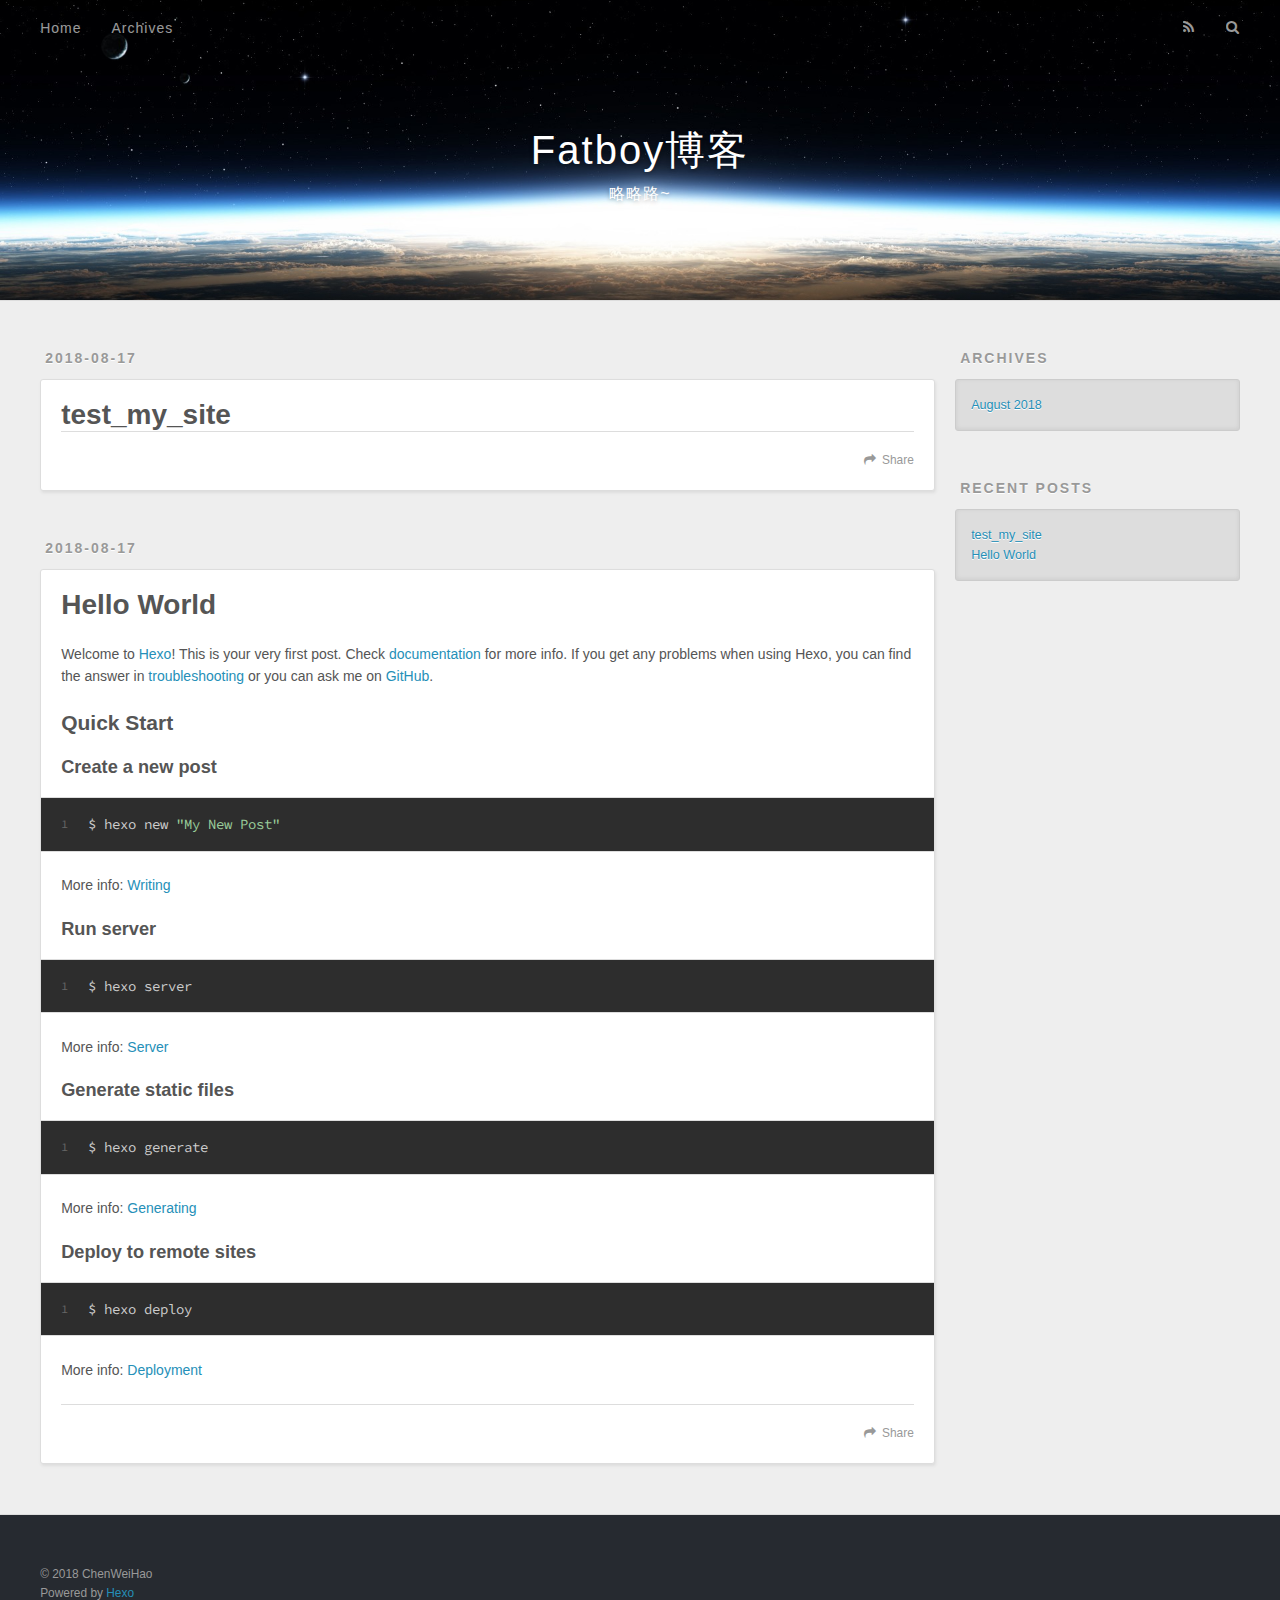
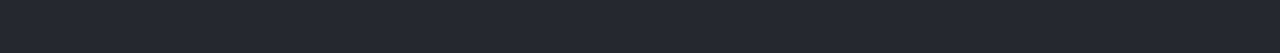
==== index.html @ 4f851509 "Site updated: 2018-08-17 15:43:02" ====
<!DOCTYPE html>
<html>
<head>
  <meta charset="utf-8">
  

  
  <title>Fatboy博客</title>
  <meta name="viewport" content="width=device-width, initial-scale=1, maximum-scale=1">
  <meta name="description" content="各种知识技术类记录与分享~">
<meta property="og:type" content="website">
<meta property="og:title" content="Fatboy博客">
<meta property="og:url" content="http://yoursite.com/index.html">
<meta property="og:site_name" content="Fatboy博客">
<meta property="og:description" content="各种知识技术类记录与分享~">
<meta property="og:locale" content="default">
<meta name="twitter:card" content="summary">
<meta name="twitter:title" content="Fatboy博客">
<meta name="twitter:description" content="各种知识技术类记录与分享~">
  
    <link rel="alternate" href="/atom.xml" title="Fatboy博客" type="application/atom+xml">
  
  
    <link rel="icon" href="/favicon.png">
  
  
    <link href="//fonts.googleapis.com/css?family=Source+Code+Pro" rel="stylesheet" type="text/css">
  
  <link rel="stylesheet" href="/css/style.css">
</head>

<body>
  <div id="container">
    <div id="wrap">
      <header id="header">
  <div id="banner"></div>
  <div id="header-outer" class="outer">
    <div id="header-title" class="inner">
      <h1 id="logo-wrap">
        <a href="/" id="logo">Fatboy博客</a>
      </h1>
      
        <h2 id="subtitle-wrap">
          <a href="/" id="subtitle">略略路~</a>
        </h2>
      
    </div>
    <div id="header-inner" class="inner">
      <nav id="main-nav">
        <a id="main-nav-toggle" class="nav-icon"></a>
        
          <a class="main-nav-link" href="/">Home</a>
        
          <a class="main-nav-link" href="/archives">Archives</a>
        
      </nav>
      <nav id="sub-nav">
        
          <a id="nav-rss-link" class="nav-icon" href="/atom.xml" title="RSS Feed"></a>
        
        <a id="nav-search-btn" class="nav-icon" title="Search"></a>
      </nav>
      <div id="search-form-wrap">
        <form action="//google.com/search" method="get" accept-charset="UTF-8" class="search-form"><input type="search" name="q" class="search-form-input" placeholder="Search"><button type="submit" class="search-form-submit">&#xF002;</button><input type="hidden" name="sitesearch" value="http://yoursite.com"></form>
      </div>
    </div>
  </div>
</header>
      <div class="outer">
        <section id="main">
  
    <article id="post-test-my-site" class="article article-type-post" itemscope itemprop="blogPost">
  <div class="article-meta">
    <a href="/2018/08/17/test-my-site/" class="article-date">
  <time datetime="2018-08-17T07:11:47.000Z" itemprop="datePublished">2018-08-17</time>
</a>
    
  </div>
  <div class="article-inner">
    
    
      <header class="article-header">
        
  
    <h1 itemprop="name">
      <a class="article-title" href="/2018/08/17/test-my-site/">test_my_site</a>
    </h1>
  

      </header>
    
    <div class="article-entry" itemprop="articleBody">
      
        
      
    </div>
    <footer class="article-footer">
      <a data-url="http://yoursite.com/2018/08/17/test-my-site/" data-id="cjkxoe6k4000128q1u40zt4ia" class="article-share-link">Share</a>
      
      
    </footer>
  </div>
  
</article>


  
    <article id="post-hello-world" class="article article-type-post" itemscope itemprop="blogPost">
  <div class="article-meta">
    <a href="/2018/08/17/hello-world/" class="article-date">
  <time datetime="2018-08-17T07:07:52.348Z" itemprop="datePublished">2018-08-17</time>
</a>
    
  </div>
  <div class="article-inner">
    
    
      <header class="article-header">
        
  
    <h1 itemprop="name">
      <a class="article-title" href="/2018/08/17/hello-world/">Hello World</a>
    </h1>
  

      </header>
    
    <div class="article-entry" itemprop="articleBody">
      
        <p>Welcome to <a href="https://hexo.io/" target="_blank" rel="noopener">Hexo</a>! This is your very first post. Check <a href="https://hexo.io/docs/" target="_blank" rel="noopener">documentation</a> for more info. If you get any problems when using Hexo, you can find the answer in <a href="https://hexo.io/docs/troubleshooting.html" target="_blank" rel="noopener">troubleshooting</a> or you can ask me on <a href="https://github.com/hexojs/hexo/issues" target="_blank" rel="noopener">GitHub</a>.</p>
<h2 id="Quick-Start"><a href="#Quick-Start" class="headerlink" title="Quick Start"></a>Quick Start</h2><h3 id="Create-a-new-post"><a href="#Create-a-new-post" class="headerlink" title="Create a new post"></a>Create a new post</h3><figure class="highlight bash"><table><tr><td class="gutter"><pre><span class="line">1</span><br></pre></td><td class="code"><pre><span class="line">$ hexo new <span class="string">"My New Post"</span></span><br></pre></td></tr></table></figure>
<p>More info: <a href="https://hexo.io/docs/writing.html" target="_blank" rel="noopener">Writing</a></p>
<h3 id="Run-server"><a href="#Run-server" class="headerlink" title="Run server"></a>Run server</h3><figure class="highlight bash"><table><tr><td class="gutter"><pre><span class="line">1</span><br></pre></td><td class="code"><pre><span class="line">$ hexo server</span><br></pre></td></tr></table></figure>
<p>More info: <a href="https://hexo.io/docs/server.html" target="_blank" rel="noopener">Server</a></p>
<h3 id="Generate-static-files"><a href="#Generate-static-files" class="headerlink" title="Generate static files"></a>Generate static files</h3><figure class="highlight bash"><table><tr><td class="gutter"><pre><span class="line">1</span><br></pre></td><td class="code"><pre><span class="line">$ hexo generate</span><br></pre></td></tr></table></figure>
<p>More info: <a href="https://hexo.io/docs/generating.html" target="_blank" rel="noopener">Generating</a></p>
<h3 id="Deploy-to-remote-sites"><a href="#Deploy-to-remote-sites" class="headerlink" title="Deploy to remote sites"></a>Deploy to remote sites</h3><figure class="highlight bash"><table><tr><td class="gutter"><pre><span class="line">1</span><br></pre></td><td class="code"><pre><span class="line">$ hexo deploy</span><br></pre></td></tr></table></figure>
<p>More info: <a href="https://hexo.io/docs/deployment.html" target="_blank" rel="noopener">Deployment</a></p>

      
    </div>
    <footer class="article-footer">
      <a data-url="http://yoursite.com/2018/08/17/hello-world/" data-id="cjkxoe6jz000028q1ubhcmt4y" class="article-share-link">Share</a>
      
      
    </footer>
  </div>
  
</article>


  


</section>
        
          <aside id="sidebar">
  
    

  
    

  
    
  
    
  <div class="widget-wrap">
    <h3 class="widget-title">Archives</h3>
    <div class="widget">
      <ul class="archive-list"><li class="archive-list-item"><a class="archive-list-link" href="/archives/2018/08/">August 2018</a></li></ul>
    </div>
  </div>


  
    
  <div class="widget-wrap">
    <h3 class="widget-title">Recent Posts</h3>
    <div class="widget">
      <ul>
        
          <li>
            <a href="/2018/08/17/test-my-site/">test_my_site</a>
          </li>
        
          <li>
            <a href="/2018/08/17/hello-world/">Hello World</a>
          </li>
        
      </ul>
    </div>
  </div>

  
</aside>
        
      </div>
      <footer id="footer">
  
  <div class="outer">
    <div id="footer-info" class="inner">
      &copy; 2018 ChenWeiHao<br>
      Powered by <a href="http://hexo.io/" target="_blank">Hexo</a>
    </div>
  </div>
</footer>
    </div>
    <nav id="mobile-nav">
  
    <a href="/" class="mobile-nav-link">Home</a>
  
    <a href="/archives" class="mobile-nav-link">Archives</a>
  
</nav>
    

<script src="//ajax.googleapis.com/ajax/libs/jquery/2.0.3/jquery.min.js"></script>


  <link rel="stylesheet" href="/fancybox/jquery.fancybox.css">
  <script src="/fancybox/jquery.fancybox.pack.js"></script>


<script src="/js/script.js"></script>



  </div>
</body>
</html>
---- css/style.css ----
body {
  width: 100%;
}
body:before,
body:after {
  content: "";
  display: table;
}
body:after {
  clear: both;
}
html,
body,
div,
span,
applet,
object,
iframe,
h1,
h2,
h3,
h4,
h5,
h6,
p,
blockquote,
pre,
a,
abbr,
acronym,
address,
big,
cite,
code,
del,
dfn,
em,
img,
ins,
kbd,
q,
s,
samp,
small,
strike,
strong,
sub,
sup,
tt,
var,
dl,
dt,
dd,
ol,
ul,
li,
fieldset,
form,
label,
legend,
table,
caption,
tbody,
tfoot,
thead,
tr,
th,
td {
  margin: 0;
  padding: 0;
  border: 0;
  outline: 0;
  font-weight: inherit;
  font-style: inherit;
  font-family: inherit;
  font-size: 100%;
  vertical-align: baseline;
}
body {
  line-height: 1;
  color: #000;
  background: #fff;
}
ol,
ul {
  list-style: none;
}
table {
  border-collapse: separate;
  border-spacing: 0;
  vertical-align: middle;
}
caption,
th,
td {
  text-align: left;
  font-weight: normal;
  vertical-align: middle;
}
a img {
  border: none;
}
input,
button {
  margin: 0;
  padding: 0;
}
input::-moz-focus-inner,
button::-moz-focus-inner {
  border: 0;
  padding: 0;
}
@font-face {
  font-family: FontAwesome;
  font-style: normal;
  font-weight: normal;
  src: url("fonts/fontawesome-webfont.eot?v=#4.0.3");
  src: url("fonts/fontawesome-webfont.eot?#iefix&v=#4.0.3") format("embedded-opentype"), url("fonts/fontawesome-webfont.woff?v=#4.0.3") format("woff"), url("fonts/fontawesome-webfont.ttf?v=#4.0.3") format("truetype"), url("fonts/fontawesome-webfont.svg#fontawesomeregular?v=#4.0.3") format("svg");
}
html,
body,
#container {
  height: 100%;
}
body {
  background: #eee;
  font: 14px -apple-system, BlinkMacSystemFont, "Segoe UI", "Roboto", "Oxygen", "Ubuntu", "Cantarell", "Fira Sans", "Droid Sans", "Helvetica Neue", sans-serif;
  -webkit-text-size-adjust: 100%;
}
.outer {
  max-width: 1220px;
  margin: 0 auto;
  padding: 0 20px;
}
.outer:before,
.outer:after {
  content: "";
  display: table;
}
.outer:after {
  clear: both;
}
.inner {
  display: inline;
  float: left;
  width: 98.33333333333333%;
  margin: 0 0.833333333333333%;
}
.left,
.alignleft {
  float: left;
}
.right,
.alignright {
  float: right;
}
.clear {
  clear: both;
}
#container {
  position: relative;
}
.mobile-nav-on {
  overflow: hidden;
}
#wrap {
  height: 100%;
  width: 100%;
  position: absolute;
  top: 0;
  left: 0;
  -webkit-transition: 0.2s ease-out;
  -moz-transition: 0.2s ease-out;
  -ms-transition: 0.2s ease-out;
  transition: 0.2s ease-out;
  z-index: 1;
  background: #eee;
}
.mobile-nav-on #wrap {
  left: 280px;
}
@media screen and (min-width: 768px) {
  #main {
    display: inline;
    float: left;
    width: 73.33333333333333%;
    margin: 0 0.833333333333333%;
  }
}
.article-date,
.article-category-link,
.archive-year,
.widget-title {
  text-decoration: none;
  text-transform: uppercase;
  letter-spacing: 2px;
  color: #999;
  margin-bottom: 1em;
  margin-left: 5px;
  line-height: 1em;
  text-shadow: 0 1px #fff;
  font-weight: bold;
}
.article-inner,
.archive-article-inner {
  background: #fff;
  -webkit-box-shadow: 1px 2px 3px #ddd;
  box-shadow: 1px 2px 3px #ddd;
  border: 1px solid #ddd;
  border-radius: 3px;
}
.article-entry h1,
.widget h1 {
  font-size: 2em;
}
.article-entry h2,
.widget h2 {
  font-size: 1.5em;
}
.article-entry h3,
.widget h3 {
  font-size: 1.3em;
}
.article-entry h4,
.widget h4 {
  font-size: 1.2em;
}
.article-entry h5,
.widget h5 {
  font-size: 1em;
}
.article-entry h6,
.widget h6 {
  font-size: 1em;
  color: #999;
}
.article-entry hr,
.widget hr {
  border: 1px dashed #ddd;
}
.article-entry strong,
.widget strong {
  font-weight: bold;
}
.article-entry em,
.widget em,
.article-entry cite,
.widget cite {
  font-style: italic;
}
.article-entry sup,
.widget sup,
.article-entry sub,
.widget sub {
  font-size: 0.75em;
  line-height: 0;
  position: relative;
  vertical-align: baseline;
}
.article-entry sup,
.widget sup {
  top: -0.5em;
}
.article-entry sub,
.widget sub {
  bottom: -0.2em;
}
.article-entry small,
.widget small {
  font-size: 0.85em;
}
.article-entry acronym,
.widget acronym,
.article-entry abbr,
.widget abbr {
  border-bottom: 1px dotted;
}
.article-entry ul,
.widget ul,
.article-entry ol,
.widget ol,
.article-entry dl,
.widget dl {
  margin: 0 20px;
  line-height: 1.6em;
}
.article-entry ul ul,
.widget ul ul,
.article-entry ol ul,
.widget ol ul,
.article-entry ul ol,
.widget ul ol,
.article-entry ol ol,
.widget ol ol {
  margin-top: 0;
  margin-bottom: 0;
}
.article-entry ul,
.widget ul {
  list-style: disc;
}
.article-entry ol,
.widget ol {
  list-style: decimal;
}
.article-entry dt,
.widget dt {
  font-weight: bold;
}
#header {
  height: 300px;
  position: relative;
  border-bottom: 1px solid #ddd;
}
#header:before,
#header:after {
  content: "";
  position: absolute;
  left: 0;
  right: 0;
  height: 40px;
}
#header:before {
  top: 0;
  background: -webkit-linear-gradient(rgba(0,0,0,0.2), transparent);
  background: -moz-linear-gradient(rgba(0,0,0,0.2), transparent);
  background: -ms-linear-gradient(rgba(0,0,0,0.2), transparent);
  background: linear-gradient(rgba(0,0,0,0.2), transparent);
}
#header:after {
  bottom: 0;
  background: -webkit-linear-gradient(transparent, rgba(0,0,0,0.2));
  background: -moz-linear-gradient(transparent, rgba(0,0,0,0.2));
  background: -ms-linear-gradient(transparent, rgba(0,0,0,0.2));
  background: linear-gradient(transparent, rgba(0,0,0,0.2));
}
#header-outer {
  height: 100%;
  position: relative;
}
#header-inner {
  position: relative;
  overflow: hidden;
}
#banner {
  position: absolute;
  top: 0;
  left: 0;
  width: 100%;
  height: 100%;
  background: url("images/banner.jpg") center #000;
  -webkit-background-size: cover;
  -moz-background-size: cover;
  background-size: cover;
  z-index: -1;
}
#header-title {
  text-align: center;
  height: 40px;
  position: absolute;
  top: 50%;
  left: 0;
  margin-top: -20px;
}
#logo,
#subtitle {
  text-decoration: none;
  color: #fff;
  font-weight: 300;
  text-shadow: 0 1px 4px rgba(0,0,0,0.3);
}
#logo {
  font-size: 40px;
  line-height: 40px;
  letter-spacing: 2px;
}
#subtitle {
  font-size: 16px;
  line-height: 16px;
  letter-spacing: 1px;
}
#subtitle-wrap {
  margin-top: 16px;
}
#main-nav {
  float: left;
  margin-left: -15px;
}
.nav-icon,
.main-nav-link {
  float: left;
  color: #fff;
  opacity: 0.6;
  text-decoration: none;
  text-shadow: 0 1px rgba(0,0,0,0.2);
  -webkit-transition: opacity 0.2s;
  -moz-transition: opacity 0.2s;
  -ms-transition: opacity 0.2s;
  transition: opacity 0.2s;
  display: block;
  padding: 20px 15px;
}
.nav-icon:hover,
.main-nav-link:hover {
  opacity: 1;
}
.nav-icon {
  font-family: FontAwesome;
  text-align: center;
  font-size: 14px;
  width: 14px;
  height: 14px;
  padding: 20px 15px;
  position: relative;
  cursor: pointer;
}
.main-nav-link {
  font-weight: 300;
  letter-spacing: 1px;
}
@media screen and (max-width: 479px) {
  .main-nav-link {
    display: none;
  }
}
#main-nav-toggle {
  display: none;
}
#main-nav-toggle:before {
  content: "\f0c9";
}
@media screen and (max-width: 479px) {
  #main-nav-toggle {
    display: block;
  }
}
#sub-nav {
  float: right;
  margin-right: -15px;
}
#nav-rss-link:before {
  content: "\f09e";
}
#nav-search-btn:before {
  content: "\f002";
}
#search-form-wrap {
  position: absolute;
  top: 15px;
  width: 150px;
  height: 30px;
  right: -150px;
  opacity: 0;
  -webkit-transition: 0.2s ease-out;
  -moz-transition: 0.2s ease-out;
  -ms-transition: 0.2s ease-out;
  transition: 0.2s ease-out;
}
#search-form-wrap.on {
  opacity: 1;
  right: 0;
}
@media screen and (max-width: 479px) {
  #search-form-wrap {
    width: 100%;
    right: -100%;
  }
}
.search-form {
  position: absolute;
  top: 0;
  left: 0;
  right: 0;
  background: #fff;
  padding: 5px 15px;
  border-radius: 15px;
  -webkit-box-shadow: 0 0 10px rgba(0,0,0,0.3);
  box-shadow: 0 0 10px rgba(0,0,0,0.3);
}
.search-form-input {
  border: none;
  background: none;
  color: #555;
  width: 100%;
  font: 13px -apple-system, BlinkMacSystemFont, "Segoe UI", "Roboto", "Oxygen", "Ubuntu", "Cantarell", "Fira Sans", "Droid Sans", "Helvetica Neue", sans-serif;
  outline: none;
}
.search-form-input::-webkit-search-results-decoration,
.search-form-input::-webkit-search-cancel-button {
  -webkit-appearance: none;
}
.search-form-submit {
  position: absolute;
  top: 50%;
  right: 10px;
  margin-top: -7px;
  font: 13px FontAwesome;
  border: none;
  background: none;
  color: #bbb;
  cursor: pointer;
}
.search-form-submit:hover,
.search-form-submit:focus {
  color: #777;
}
.article {
  margin: 50px 0;
}
.article-inner {
  overflow: hidden;
}
.article-meta:before,
.article-meta:after {
  content: "";
  display: table;
}
.article-meta:after {
  clear: both;
}
.article-date {
  float: left;
}
.article-category {
  float: left;
  line-height: 1em;
  color: #ccc;
  text-shadow: 0 1px #fff;
  margin-left: 8px;
}
.article-category:before {
  content: "\2022";
}
.article-category-link {
  margin: 0 12px 1em;
}
.article-header {
  padding: 20px 20px 0;
}
.article-title {
  text-decoration: none;
  font-size: 2em;
  font-weight: bold;
  color: #555;
  line-height: 1.1em;
  -webkit-transition: color 0.2s;
  -moz-transition: color 0.2s;
  -ms-transition: color 0.2s;
  transition: color 0.2s;
}
a.article-title:hover {
  color: #258fb8;
}
.article-entry {
  color: #555;
  padding: 0 20px;
}
.article-entry:before,
.article-entry:after {
  content: "";
  display: table;
}
.article-entry:after {
  clear: both;
}
.article-entry p,
.article-entry table {
  line-height: 1.6em;
  margin: 1.6em 0;
}
.article-entry h1,
.article-entry h2,
.article-entry h3,
.article-entry h4,
.article-entry h5,
.article-entry h6 {
  font-weight: bold;
}
.article-entry h1,
.article-entry h2,
.article-entry h3,
.article-entry h4,
.article-entry h5,
.article-entry h6 {
  line-height: 1.1em;
  margin: 1.1em 0;
}
.article-entry a {
  color: #258fb8;
  text-decoration: none;
}
.article-entry a:hover {
  text-decoration: underline;
}
.article-entry ul,
.article-entry ol,
.article-entry dl {
  margin-top: 1.6em;
  margin-bottom: 1.6em;
}
.article-entry img,
.article-entry video {
  max-width: 100%;
  height: auto;
  display: block;
  margin: auto;
}
.article-entry iframe {
  border: none;
}
.article-entry table {
  width: 100%;
  border-collapse: collapse;
  border-spacing: 0;
}
.article-entry th {
  font-weight: bold;
  border-bottom: 3px solid #ddd;
  padding-bottom: 0.5em;
}
.article-entry td {
  border-bottom: 1px solid #ddd;
  padding: 10px 0;
}
.article-entry blockquote {
  font-family: Georgia, "Times New Roman", serif;
  font-size: 1.4em;
  margin: 1.6em 20px;
  text-align: center;
}
.article-entry blockquote footer {
  font-size: 14px;
  margin: 1.6em 0;
  font-family: -apple-system, BlinkMacSystemFont, "Segoe UI", "Roboto", "Oxygen", "Ubuntu", "Cantarell", "Fira Sans", "Droid Sans", "Helvetica Neue", sans-serif;
}
.article-entry blockquote footer cite:before {
  content: "—";
  padding: 0 0.5em;
}
.article-entry .pullquote {
  text-align: left;
  width: 45%;
  margin: 0;
}
.article-entry .pullquote.left {
  margin-left: 0.5em;
  margin-right: 1em;
}
.article-entry .pullquote.right {
  margin-right: 0.5em;
  margin-left: 1em;
}
.article-entry .caption {
  color: #999;
  display: block;
  font-size: 0.9em;
  margin-top: 0.5em;
  position: relative;
  text-align: center;
}
.article-entry .video-container {
  position: relative;
  padding-top: 56.25%;
  height: 0;
  overflow: hidden;
}
.article-entry .video-container iframe,
.article-entry .video-container object,
.article-entry .video-container embed {
  position: absolute;
  top: 0;
  left: 0;
  width: 100%;
  height: 100%;
  margin-top: 0;
}
.article-more-link a {
  display: inline-block;
  line-height: 1em;
  padding: 6px 15px;
  border-radius: 15px;
  background: #eee;
  color: #999;
  text-shadow: 0 1px #fff;
  text-decoration: none;
}
.article-more-link a:hover {
  background: #258fb8;
  color: #fff;
  text-decoration: none;
  text-shadow: 0 1px #1e7293;
}
.article-footer {
  font-size: 0.85em;
  line-height: 1.6em;
  border-top: 1px solid #ddd;
  padding-top: 1.6em;
  margin: 0 20px 20px;
}
.article-footer:before,
.article-footer:after {
  content: "";
  display: table;
}
.article-footer:after {
  clear: both;
}
.article-footer a {
  color: #999;
  text-decoration: none;
}
.article-footer a:hover {
  color: #555;
}
.article-tag-list-item {
  float: left;
  margin-right: 10px;
}
.article-tag-list-link:before {
  content: "#";
}
.article-comment-link {
  float: right;
}
.article-comment-link:before {
  content: "\f075";
  font-family: FontAwesome;
  padding-right: 8px;
}
.article-share-link {
  cursor: pointer;
  float: right;
  margin-left: 20px;
}
.article-share-link:before {
  content: "\f064";
  font-family: FontAwesome;
  padding-right: 6px;
}
#article-nav {
  position: relative;
}
#article-nav:before,
#article-nav:after {
  content: "";
  display: table;
}
#article-nav:after {
  clear: both;
}
@media screen and (min-width: 768px) {
  #article-nav {
    margin: 50px 0;
  }
  #article-nav:before {
    width: 8px;
    height: 8px;
    position: absolute;
    top: 50%;
    left: 50%;
    margin-top: -4px;
    margin-left: -4px;
    content: "";
    border-radius: 50%;
    background: #ddd;
    -webkit-box-shadow: 0 1px 2px #fff;
    box-shadow: 0 1px 2px #fff;
  }
}
.article-nav-link-wrap {
  text-decoration: none;
  text-shadow: 0 1px #fff;
  color: #999;
  -webkit-box-sizing: border-box;
  -moz-box-sizing: border-box;
  box-sizing: border-box;
  margin-top: 50px;
  text-align: center;
  display: block;
}
.article-nav-link-wrap:hover {
  color: #555;
}
@media screen and (min-width: 768px) {
  .article-nav-link-wrap {
    width: 50%;
    margin-top: 0;
  }
}
@media screen and (min-width: 768px) {
  #article-nav-newer {
    float: left;
    text-align: right;
    padding-right: 20px;
  }
}
@media screen and (min-width: 768px) {
  #article-nav-older {
    float: right;
    text-align: left;
    padding-left: 20px;
  }
}
.article-nav-caption {
  text-transform: uppercase;
  letter-spacing: 2px;
  color: #ddd;
  line-height: 1em;
  font-weight: bold;
}
#article-nav-newer .article-nav-caption {
  margin-right: -2px;
}
.article-nav-title {
  font-size: 0.85em;
  line-height: 1.6em;
  margin-top: 0.5em;
}
.article-share-box {
  position: absolute;
  display: none;
  background: #fff;
  -webkit-box-shadow: 1px 2px 10px rgba(0,0,0,0.2);
  box-shadow: 1px 2px 10px rgba(0,0,0,0.2);
  border-radius: 3px;
  margin-left: -145px;
  overflow: hidden;
  z-index: 1;
}
.article-share-box.on {
  display: block;
}
.article-share-input {
  width: 100%;
  background: none;
  -webkit-box-sizing: border-box;
  -moz-box-sizing: border-box;
  box-sizing: border-box;
  font: 14px -apple-system, BlinkMacSystemFont, "Segoe UI", "Roboto", "Oxygen", "Ubuntu", "Cantarell", "Fira Sans", "Droid Sans", "Helvetica Neue", sans-serif;
  padding: 0 15px;
  color: #555;
  outline: none;
  border: 1px solid #ddd;
  border-radius: 3px 3px 0 0;
  height: 36px;
  line-height: 36px;
}
.article-share-links {
  background: #eee;
}
.article-share-links:before,
.article-share-links:after {
  content: "";
  display: table;
}
.article-share-links:after {
  clear: both;
}
.article-share-twitter,
.article-share-facebook,
.article-share-pinterest,
.article-share-google {
  width: 50px;
  height: 36px;
  display: block;
  float: left;
  position: relative;
  color: #999;
  text-shadow: 0 1px #fff;
}
.article-share-twitter:before,
.article-share-facebook:before,
.article-share-pinterest:before,
.article-share-google:before {
  font-size: 20px;
  font-family: FontAwesome;
  width: 20px;
  height: 20px;
  position: absolute;
  top: 50%;
  left: 50%;
  margin-top: -10px;
  margin-left: -10px;
  text-align: center;
}
.article-share-twitter:hover,
.article-share-facebook:hover,
.article-share-pinterest:hover,
.article-share-google:hover {
  color: #fff;
}
.article-share-twitter:before {
  content: "\f099";
}
.article-share-twitter:hover {
  background: #00aced;
  text-shadow: 0 1px #008abe;
}
.article-share-facebook:before {
  content: "\f09a";
}
.article-share-facebook:hover {
  background: #3b5998;
  text-shadow: 0 1px #2f477a;
}
.article-share-pinterest:before {
  content: "\f0d2";
}
.article-share-pinterest:hover {
  background: #cb2027;
  text-shadow: 0 1px #a21a1f;
}
.article-share-google:before {
  content: "\f0d5";
}
.article-share-google:hover {
  background: #dd4b39;
  text-shadow: 0 1px #be3221;
}
.article-gallery {
  background: #000;
  position: relative;
}
.article-gallery-photos {
  position: relative;
  overflow: hidden;
}
.article-gallery-img {
  display: none;
  max-width: 100%;
}
.article-gallery-img:first-child {
  display: block;
}
.article-gallery-img.loaded {
  position: absolute;
  display: block;
}
.article-gallery-img img {
  display: block;
  max-width: 100%;
  margin: 0 auto;
}
#comments {
  background: #fff;
  -webkit-box-shadow: 1px 2px 3px #ddd;
  box-shadow: 1px 2px 3px #ddd;
  padding: 20px;
  border: 1px solid #ddd;
  border-radius: 3px;
  margin: 50px 0;
}
#comments a {
  color: #258fb8;
}
.archives-wrap {
  margin: 50px 0;
}
.archives:before,
.archives:after {
  content: "";
  display: table;
}
.archives:after {
  clear: both;
}
.archive-year-wrap {
  margin-bottom: 1em;
}
.archives {
  -webkit-column-gap: 10px;
  -moz-column-gap: 10px;
  column-gap: 10px;
}
@media screen and (min-width: 480px) and (max-width: 767px) {
  .archives {
    -webkit-column-count: 2;
    -moz-column-count: 2;
    column-count: 2;
  }
}
@media screen and (min-width: 768px) {
  .archives {
    -webkit-column-count: 3;
    -moz-column-count: 3;
    column-count: 3;
  }
}
.archive-article {
  -webkit-column-break-inside: avoid;
  page-break-inside: avoid;
  overflow: hidden;
  break-inside: avoid-column;
}
.archive-article-inner {
  padding: 10px;
  margin-bottom: 15px;
}
.archive-article-title {
  text-decoration: none;
  font-weight: bold;
  color: #555;
  -webkit-transition: color 0.2s;
  -moz-transition: color 0.2s;
  -ms-transition: color 0.2s;
  transition: color 0.2s;
  line-height: 1.6em;
}
.archive-article-title:hover {
  color: #258fb8;
}
.archive-article-footer {
  margin-top: 1em;
}
.archive-article-date {
  color: #999;
  text-decoration: none;
  font-size: 0.85em;
  line-height: 1em;
  margin-bottom: 0.5em;
  display: block;
}
#page-nav {
  margin: 50px auto;
  background: #fff;
  -webkit-box-shadow: 1px 2px 3px #ddd;
  box-shadow: 1px 2px 3px #ddd;
  border: 1px solid #ddd;
  border-radius: 3px;
  text-align: center;
  color: #999;
  overflow: hidden;
}
#page-nav:before,
#page-nav:after {
  content: "";
  display: table;
}
#page-nav:after {
  clear: both;
}
#page-nav a,
#page-nav span {
  padding: 10px 20px;
  line-height: 1;
  height: 2ex;
}
#page-nav a {
  color: #999;
  text-decoration: none;
}
#page-nav a:hover {
  background: #999;
  color: #fff;
}
#page-nav .prev {
  float: left;
}
#page-nav .next {
  float: right;
}
#page-nav .page-number {
  display: inline-block;
}
@media screen and (max-width: 479px) {
  #page-nav .page-number {
    display: none;
  }
}
#page-nav .current {
  color: #555;
  font-weight: bold;
}
#page-nav .space {
  color: #ddd;
}
#footer {
  background: #262a30;
  padding: 50px 0;
  border-top: 1px solid #ddd;
  color: #999;
}
#footer a {
  color: #258fb8;
  text-decoration: none;
}
#footer a:hover {
  text-decoration: underline;
}
#footer-info {
  line-height: 1.6em;
  font-size: 0.85em;
}
.article-entry pre,
.article-entry .highlight {
  background: #2d2d2d;
  margin: 0 -20px;
  padding: 15px 20px;
  border-style: solid;
  border-color: #ddd;
  border-width: 1px 0;
  overflow: auto;
  color: #ccc;
  line-height: 22.400000000000002px;
}
.article-entry .highlight .gutter pre,
.article-entry .gist .gist-file .gist-data .line-numbers {
  color: #666;
  font-size: 0.85em;
}
.article-entry pre,
.article-entry code {
  font-family: "Source Code Pro", Consolas, Monaco, Menlo, Consolas, monospace;
}
.article-entry code {
  background: #eee;
  text-shadow: 0 1px #fff;
  padding: 0 0.3em;
}
.article-entry pre code {
  background: none;
  text-shadow: none;
  padding: 0;
}
.article-entry .highlight pre {
  border: none;
  margin: 0;
  padding: 0;
}
.article-entry .highlight table {
  margin: 0;
  width: auto;
}
.article-entry .highlight td {
  border: none;
  padding: 0;
}
.article-entry .highlight figcaption {
  font-size: 0.85em;
  color: #999;
  line-height: 1em;
  margin-bottom: 1em;
}
.article-entry .highlight figcaption:before,
.article-entry .highlight figcaption:after {
  content: "";
  display: table;
}
.article-entry .highlight figcaption:after {
  clear: both;
}
.article-entry .highlight figcaption a {
  float: right;
}
.article-entry .highlight .gutter pre {
  text-align: right;
  padding-right: 20px;
}
.article-entry .highlight .line {
  height: 22.400000000000002px;
}
.article-entry .highlight .line.marked {
  background: #515151;
}
.article-entry .gist {
  margin: 0 -20px;
  border-style: solid;
  border-color: #ddd;
  border-width: 1px 0;
  background: #2d2d2d;
  padding: 15px 20px 15px 0;
}
.article-entry .gist .gist-file {
  border: none;
  font-family: "Source Code Pro", Consolas, Monaco, Menlo, Consolas, monospace;
  margin: 0;
}
.article-entry .gist .gist-file .gist-data {
  background: none;
  border: none;
}
.article-entry .gist .gist-file .gist-data .line-numbers {
  background: none;
  border: none;
  padding: 0 20px 0 0;
}
.article-entry .gist .gist-file .gist-data .line-data {
  padding: 0 !important;
}
.article-entry .gist .gist-file .highlight {
  margin: 0;
  padding: 0;
  border: none;
}
.article-entry .gist .gist-file .gist-meta {
  background: #2d2d2d;
  color: #999;
  font: 0.85em -apple-system, BlinkMacSystemFont, "Segoe UI", "Roboto", "Oxygen", "Ubuntu", "Cantarell", "Fira Sans", "Droid Sans", "Helvetica Neue", sans-serif;
  text-shadow: 0 0;
  padding: 0;
  margin-top: 1em;
  margin-left: 20px;
}
.article-entry .gist .gist-file .gist-meta a {
  color: #258fb8;
  font-weight: normal;
}
.article-entry .gist .gist-file .gist-meta a:hover {
  text-decoration: underline;
}
pre .comment,
pre .title {
  color: #999;
}
pre .variable,
pre .attribute,
pre .tag,
pre .regexp,
pre .ruby .constant,
pre .xml .tag .title,
pre .xml .pi,
pre .xml .doctype,
pre .html .doctype,
pre .css .id,
pre .css .class,
pre .css .pseudo {
  color: #f2777a;
}
pre .number,
pre .preprocessor,
pre .built_in,
pre .literal,
pre .params,
pre .constant {
  color: #f99157;
}
pre .class,
pre .ruby .class .title,
pre .css .rules .attribute {
  color: #9c9;
}
pre .string,
pre .value,
pre .inheritance,
pre .header,
pre .ruby .symbol,
pre .xml .cdata {
  color: #9c9;
}
pre .css .hexcolor {
  color: #6cc;
}
pre .function,
pre .python .decorator,
pre .python .title,
pre .ruby .function .title,
pre .ruby .title .keyword,
pre .perl .sub,
pre .javascript .title,
pre .coffeescript .title {
  color: #69c;
}
pre .keyword,
pre .javascript .function {
  color: #c9c;
}
@media screen and (max-width: 479px) {
  #mobile-nav {
    position: absolute;
    top: 0;
    left: 0;
    width: 280px;
    height: 100%;
    background: #191919;
    border-right: 1px solid #fff;
  }
}
@media screen and (max-width: 479px) {
  .mobile-nav-link {
    display: block;
    color: #999;
    text-decoration: none;
    padding: 15px 20px;
    font-weight: bold;
  }
  .mobile-nav-link:hover {
    color: #fff;
  }
}
@media screen and (min-width: 768px) {
  #sidebar {
    display: inline;
    float: left;
    width: 23.333333333333332%;
    margin: 0 0.833333333333333%;
  }
}
.widget-wrap {
  margin: 50px 0;
}
.widget {
  color: #777;
  text-shadow: 0 1px #fff;
  background: #ddd;
  -webkit-box-shadow: 0 -1px 4px #ccc inset;
  box-shadow: 0 -1px 4px #ccc inset;
  border: 1px solid #ccc;
  padding: 15px;
  border-radius: 3px;
}
.widget a {
  color: #258fb8;
  text-decoration: none;
}
.widget a:hover {
  text-decoration: underline;
}
.widget ul ul,
.widget ol ul,
.widget dl ul,
.widget ul ol,
.widget ol ol,
.widget dl ol,
.widget ul dl,
.widget ol dl,
.widget dl dl {
  margin-left: 15px;
  list-style: disc;
}
.widget {
  line-height: 1.6em;
  word-wrap: break-word;
  font-size: 0.9em;
}
.widget ul,
.widget ol {
  list-style: none;
  margin: 0;
}
.widget ul ul,
.widget ol ul,
.widget ul ol,
.widget ol ol {
  margin: 0 20px;
}
.widget ul ul,
.widget ol ul {
  list-style: disc;
}
.widget ul ol,
.widget ol ol {
  list-style: decimal;
}
.category-list-count,
.tag-list-count,
.archive-list-count {
  padding-left: 5px;
  color: #999;
  font-size: 0.85em;
}
.category-list-count:before,
.tag-list-count:before,
.archive-list-count:before {
  content: "(";
}
.category-list-count:after,
.tag-list-count:after,
.archive-list-count:after {
  content: ")";
}
.tagcloud a {
  margin-right: 5px;
  display: inline-block;
}
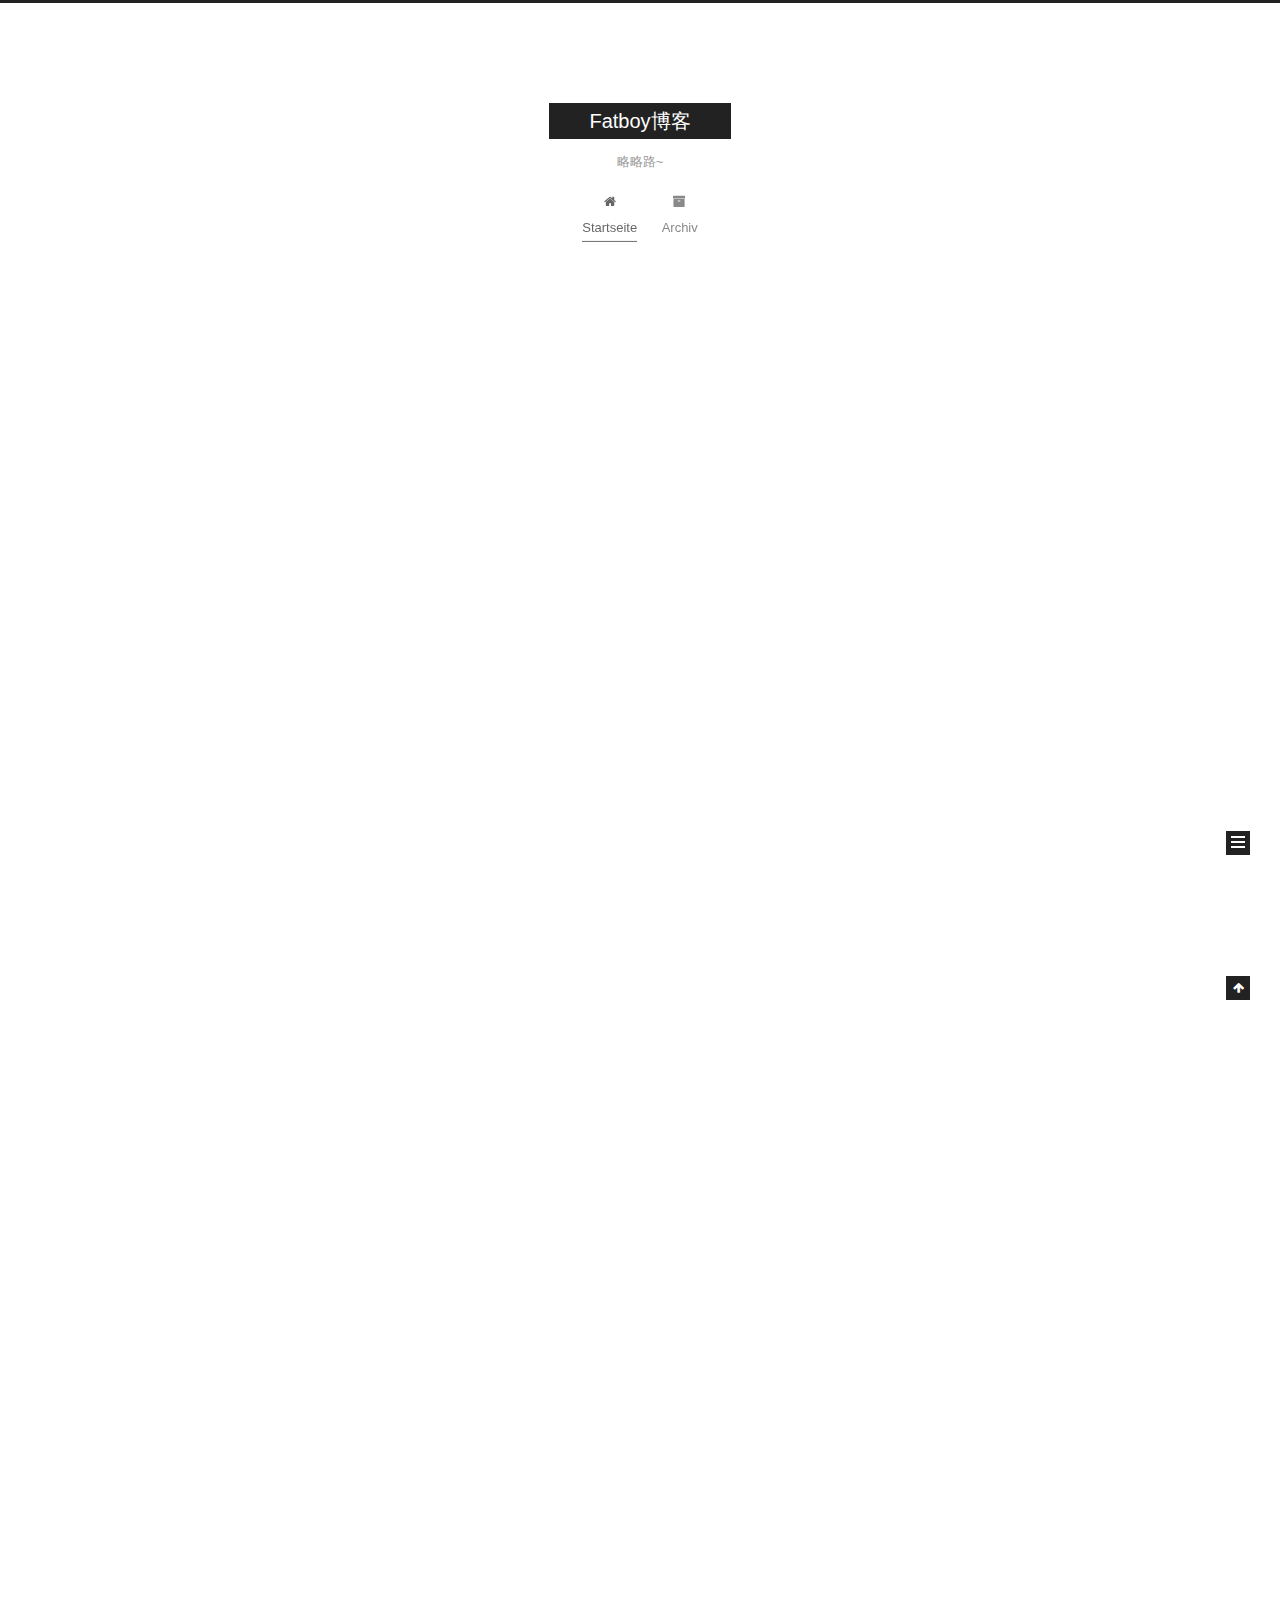
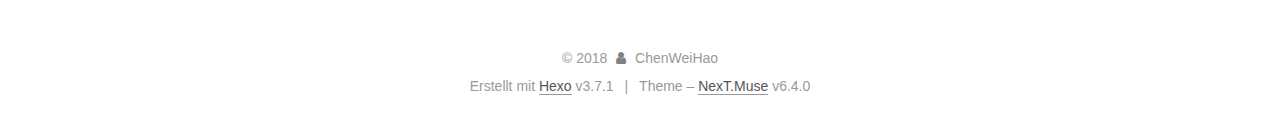
==== commit e7fb4730: "Site updated: 2018-08-18 13:35:14" ====
--- a/index.html
+++ b/index.html
@@ -1,12 +1,113 @@
 <!DOCTYPE html>
-<html>
+
+
+
+
+
+
+
+
+
+
+
+
+  
+
+
+<html class="theme-next muse use-motion" lang="">
 <head>
-  <meta charset="utf-8">
-  
-
-  
-  <title>Fatboy博客</title>
-  <meta name="viewport" content="width=device-width, initial-scale=1, maximum-scale=1">
+  <meta charset="UTF-8"/>
+<meta http-equiv="X-UA-Compatible" content="IE=edge" />
+<meta name="viewport" content="width=device-width, initial-scale=1, maximum-scale=2"/>
+<meta name="theme-color" content="#222">
+
+
+
+
+
+
+
+
+
+
+
+
+<meta http-equiv="Cache-Control" content="no-transform" />
+<meta http-equiv="Cache-Control" content="no-siteapp" />
+
+
+
+
+
+
+
+
+
+
+
+
+
+
+
+
+
+
+
+
+
+
+<link href="/lib/font-awesome/css/font-awesome.min.css?v=4.6.2" rel="stylesheet" type="text/css" />
+
+<link href="/css/main.css?v=6.4.0" rel="stylesheet" type="text/css" />
+
+
+  <link rel="apple-touch-icon" sizes="180x180" href="/images/apple-touch-icon-next.png?v=6.4.0">
+
+
+  <link rel="icon" type="image/png" sizes="32x32" href="/images/favicon-32x32-next.png?v=6.4.0">
+
+
+  <link rel="icon" type="image/png" sizes="16x16" href="/images/favicon-16x16-next.png?v=6.4.0">
+
+
+  <link rel="mask-icon" href="/images/logo.svg?v=6.4.0" color="#222">
+
+
+
+
+
+
+
+
+
+<script type="text/javascript" id="hexo.configurations">
+  var NexT = window.NexT || {};
+  var CONFIG = {
+    root: '/',
+    scheme: 'Muse',
+    version: '6.4.0',
+    sidebar: {"position":"left","display":"post","offset":12,"b2t":false,"scrollpercent":false,"onmobile":false},
+    fancybox: false,
+    fastclick: false,
+    lazyload: false,
+    tabs: true,
+    motion: {"enable":true,"async":false,"transition":{"post_block":"fadeIn","post_header":"slideDownIn","post_body":"slideDownIn","coll_header":"slideLeftIn","sidebar":"slideUpIn"}},
+    algolia: {
+      applicationID: '',
+      apiKey: '',
+      indexName: '',
+      hits: {"per_page":10},
+      labels: {"input_placeholder":"Search for Posts","hits_empty":"We didn't find any results for the search: ${query}","hits_stats":"${hits} results found in ${time} ms"}
+    }
+  };
+</script>
+
+
+  
+
+
+
+
   <meta name="description" content="各种知识技术类记录与分享~">
 <meta property="og:type" content="website">
 <meta property="og:title" content="Fatboy博客">
@@ -17,117 +118,390 @@
 <meta name="twitter:card" content="summary">
 <meta name="twitter:title" content="Fatboy博客">
 <meta name="twitter:description" content="各种知识技术类记录与分享~">
-  
-    <link rel="alternate" href="/atom.xml" title="Fatboy博客" type="application/atom+xml">
-  
-  
-    <link rel="icon" href="/favicon.png">
-  
-  
-    <link href="//fonts.googleapis.com/css?family=Source+Code+Pro" rel="stylesheet" type="text/css">
-  
-  <link rel="stylesheet" href="/css/style.css">
+
+
+
+
+
+
+  <link rel="canonical" href="http://yoursite.com/"/>
+
+
+
+<script type="text/javascript" id="page.configurations">
+  CONFIG.page = {
+    sidebar: "",
+  };
+</script>
+
+  <title>Fatboy博客</title>
+  
+
+
+
+
+
+
+
+
+
+  <noscript>
+  <style type="text/css">
+    .use-motion .motion-element,
+    .use-motion .brand,
+    .use-motion .menu-item,
+    .sidebar-inner,
+    .use-motion .post-block,
+    .use-motion .pagination,
+    .use-motion .comments,
+    .use-motion .post-header,
+    .use-motion .post-body,
+    .use-motion .collection-title { opacity: initial; }
+
+    .use-motion .logo,
+    .use-motion .site-title,
+    .use-motion .site-subtitle {
+      opacity: initial;
+      top: initial;
+    }
+
+    .use-motion {
+      .logo-line-before i { left: initial; }
+      .logo-line-after i { right: initial; }
+    }
+  </style>
+</noscript>
+
 </head>
 
-<body>
-  <div id="container">
-    <div id="wrap">
-      <header id="header">
-  <div id="banner"></div>
-  <div id="header-outer" class="outer">
-    <div id="header-title" class="inner">
-      <h1 id="logo-wrap">
-        <a href="/" id="logo">Fatboy博客</a>
-      </h1>
-      
-        <h2 id="subtitle-wrap">
-          <a href="/" id="subtitle">略略路~</a>
-        </h2>
-      
+<body itemscope itemtype="http://schema.org/WebPage" lang="default">
+
+  
+  
+    
+  
+
+  <div class="container sidebar-position-left 
+  page-home">
+    <div class="headband"></div>
+
+    <header id="header" class="header" itemscope itemtype="http://schema.org/WPHeader">
+      <div class="header-inner"><div class="site-brand-wrapper">
+  <div class="site-meta ">
+    
+
+    <div class="custom-logo-site-title">
+      <a href="/" class="brand" rel="start">
+        <span class="logo-line-before"><i></i></span>
+        <span class="site-title">Fatboy博客</span>
+        <span class="logo-line-after"><i></i></span>
+      </a>
     </div>
-    <div id="header-inner" class="inner">
-      <nav id="main-nav">
-        <a id="main-nav-toggle" class="nav-icon"></a>
-        
-          <a class="main-nav-link" href="/">Home</a>
-        
-          <a class="main-nav-link" href="/archives">Archives</a>
-        
-      </nav>
-      <nav id="sub-nav">
-        
-          <a id="nav-rss-link" class="nav-icon" href="/atom.xml" title="RSS Feed"></a>
-        
-        <a id="nav-search-btn" class="nav-icon" title="Search"></a>
-      </nav>
-      <div id="search-form-wrap">
-        <form action="//google.com/search" method="get" accept-charset="UTF-8" class="search-form"><input type="search" name="q" class="search-form-input" placeholder="Search"><button type="submit" class="search-form-submit">&#xF002;</button><input type="hidden" name="sitesearch" value="http://yoursite.com"></form>
-      </div>
+    
+      
+        <p class="site-subtitle">略略路~</p>
+      
+    
+  </div>
+
+  <div class="site-nav-toggle">
+    <button aria-label="Toggle navigation bar">
+      <span class="btn-bar"></span>
+      <span class="btn-bar"></span>
+      <span class="btn-bar"></span>
+    </button>
+  </div>
+</div>
+
+
+
+<nav class="site-nav">
+  
+    <ul id="menu" class="menu">
+      
+        
+        
+        
+          
+          <li class="menu-item menu-item-home menu-item-active">
+    <a href="/" rel="section">
+      <i class="menu-item-icon fa fa-fw fa-home"></i> <br />Startseite</a>
+  </li>
+        
+        
+        
+          
+          <li class="menu-item menu-item-archives">
+    <a href="/archives/" rel="section">
+      <i class="menu-item-icon fa fa-fw fa-archive"></i> <br />Archiv</a>
+  </li>
+
+      
+      
+    </ul>
+  
+
+  
+    
+
+  
+
+  
+</nav>
+
+
+
+  
+
+
+
+</div>
+    </header>
+
+    
+
+
+    <main id="main" class="main">
+      <div class="main-inner">
+        <div class="content-wrap">
+          
+          <div id="content" class="content">
+            
+  <section id="posts" class="posts-expand">
+    
+      
+
+  
+
+  
+  
+  
+
+  
+
+  <article class="post post-type-normal" itemscope itemtype="http://schema.org/Article">
+  
+  
+  
+  <div class="post-block">
+    <link itemprop="mainEntityOfPage" href="http://yoursite.com/2018/08/17/test-my-site/">
+
+    <span hidden itemprop="author" itemscope itemtype="http://schema.org/Person">
+      <meta itemprop="name" content="ChenWeiHao">
+      <meta itemprop="description" content="各种知识技术类记录与分享~">
+      <meta itemprop="image" content="/images/avatar.gif">
+    </span>
+
+    <span hidden itemprop="publisher" itemscope itemtype="http://schema.org/Organization">
+      <meta itemprop="name" content="Fatboy博客">
+    </span>
+
+    
+      <header class="post-header">
+
+        
+        
+          <h1 class="post-title" itemprop="name headline">
+                
+                <a class="post-title-link" href="/2018/08/17/test-my-site/" itemprop="url">
+                  test_my_site
+                </a>
+              
+            
+          </h1>
+        
+
+        <div class="post-meta">
+          <span class="post-time">
+
+            
+            
+            
+
+            
+              <span class="post-meta-item-icon">
+                <i class="fa fa-calendar-o"></i>
+              </span>
+              
+                <span class="post-meta-item-text">Veröffentlicht am</span>
+              
+
+              
+                
+              
+
+              <time title="Post created: 2018-08-17 15:11:47" itemprop="dateCreated datePublished" datetime="2018-08-17T15:11:47+08:00">2018-08-17</time>
+            
+
+            
+          </span>
+
+          
+
+          
+            
+          
+
+          
+          
+
+          
+
+          
+
+          
+
+        </div>
+      </header>
+    
+
+    
+    
+    
+    <div class="post-body" itemprop="articleBody">
+
+      
+      
+
+      
+        
+          
+            
+          
+        
+      
     </div>
-  </div>
-</header>
-      <div class="outer">
-        <section id="main">
-  
-    <article id="post-test-my-site" class="article article-type-post" itemscope itemprop="blogPost">
-  <div class="article-meta">
-    <a href="/2018/08/17/test-my-site/" class="article-date">
-  <time datetime="2018-08-17T07:11:47.000Z" itemprop="datePublished">2018-08-17</time>
-</a>
-    
-  </div>
-  <div class="article-inner">
-    
-    
-      <header class="article-header">
-        
-  
-    <h1 itemprop="name">
-      <a class="article-title" href="/2018/08/17/test-my-site/">test_my_site</a>
-    </h1>
-  
-
-      </header>
-    
-    <div class="article-entry" itemprop="articleBody">
-      
-        
-      
-    </div>
-    <footer class="article-footer">
-      <a data-url="http://yoursite.com/2018/08/17/test-my-site/" data-id="cjkxoe6k4000128q1u40zt4ia" class="article-share-link">Share</a>
-      
+
+    
+
+    
+    
+    
+
+    
+
+    
+
+    
+
+    <footer class="post-footer">
+      
+
+      
+
+      
+
+      
+      
+        <div class="post-eof"></div>
       
     </footer>
   </div>
   
-</article>
-
-
-  
-    <article id="post-hello-world" class="article article-type-post" itemscope itemprop="blogPost">
-  <div class="article-meta">
-    <a href="/2018/08/17/hello-world/" class="article-date">
-  <time datetime="2018-08-17T07:07:52.348Z" itemprop="datePublished">2018-08-17</time>
-</a>
-    
-  </div>
-  <div class="article-inner">
-    
-    
-      <header class="article-header">
-        
-  
-    <h1 itemprop="name">
-      <a class="article-title" href="/2018/08/17/hello-world/">Hello World</a>
-    </h1>
-  
-
+  
+  
+  </article>
+
+
+    
+      
+
+  
+
+  
+  
+  
+
+  
+
+  <article class="post post-type-normal" itemscope itemtype="http://schema.org/Article">
+  
+  
+  
+  <div class="post-block">
+    <link itemprop="mainEntityOfPage" href="http://yoursite.com/2018/08/17/hello-world/">
+
+    <span hidden itemprop="author" itemscope itemtype="http://schema.org/Person">
+      <meta itemprop="name" content="ChenWeiHao">
+      <meta itemprop="description" content="各种知识技术类记录与分享~">
+      <meta itemprop="image" content="/images/avatar.gif">
+    </span>
+
+    <span hidden itemprop="publisher" itemscope itemtype="http://schema.org/Organization">
+      <meta itemprop="name" content="Fatboy博客">
+    </span>
+
+    
+      <header class="post-header">
+
+        
+        
+          <h1 class="post-title" itemprop="name headline">
+                
+                <a class="post-title-link" href="/2018/08/17/hello-world/" itemprop="url">
+                  Hello World
+                </a>
+              
+            
+          </h1>
+        
+
+        <div class="post-meta">
+          <span class="post-time">
+
+            
+            
+            
+
+            
+              <span class="post-meta-item-icon">
+                <i class="fa fa-calendar-o"></i>
+              </span>
+              
+                <span class="post-meta-item-text">Veröffentlicht am</span>
+              
+
+              
+                
+              
+
+              <time title="Post created: 2018-08-17 15:07:52" itemprop="dateCreated datePublished" datetime="2018-08-17T15:07:52+08:00">2018-08-17</time>
+            
+
+            
+          </span>
+
+          
+
+          
+            
+          
+
+          
+          
+
+          
+
+          
+
+          
+
+        </div>
       </header>
     
-    <div class="article-entry" itemprop="articleBody">
-      
-        <p>Welcome to <a href="https://hexo.io/" target="_blank" rel="noopener">Hexo</a>! This is your very first post. Check <a href="https://hexo.io/docs/" target="_blank" rel="noopener">documentation</a> for more info. If you get any problems when using Hexo, you can find the answer in <a href="https://hexo.io/docs/troubleshooting.html" target="_blank" rel="noopener">troubleshooting</a> or you can ask me on <a href="https://github.com/hexojs/hexo/issues" target="_blank" rel="noopener">GitHub</a>.</p>
+
+    
+    
+    
+    <div class="post-body" itemprop="articleBody">
+
+      
+      
+
+      
+        
+          
+            <p>Welcome to <a href="https://hexo.io/" target="_blank" rel="noopener">Hexo</a>! This is your very first post. Check <a href="https://hexo.io/docs/" target="_blank" rel="noopener">documentation</a> for more info. If you get any problems when using Hexo, you can find the answer in <a href="https://hexo.io/docs/troubleshooting.html" target="_blank" rel="noopener">troubleshooting</a> or you can ask me on <a href="https://github.com/hexojs/hexo/issues" target="_blank" rel="noopener">GitHub</a>.</p>
 <h2 id="Quick-Start"><a href="#Quick-Start" class="headerlink" title="Quick Start"></a>Quick Start</h2><h3 id="Create-a-new-post"><a href="#Create-a-new-post" class="headerlink" title="Create a new post"></a>Create a new post</h3><figure class="highlight bash"><table><tr><td class="gutter"><pre><span class="line">1</span><br></pre></td><td class="code"><pre><span class="line">$ hexo new <span class="string">"My New Post"</span></span><br></pre></td></tr></table></figure>
 <p>More info: <a href="https://hexo.io/docs/writing.html" target="_blank" rel="noopener">Writing</a></p>
 <h3 id="Run-server"><a href="#Run-server" class="headerlink" title="Run server"></a>Run server</h3><figure class="highlight bash"><table><tr><td class="gutter"><pre><span class="line">1</span><br></pre></td><td class="code"><pre><span class="line">$ hexo server</span><br></pre></td></tr></table></figure>
@@ -137,95 +511,295 @@
 <h3 id="Deploy-to-remote-sites"><a href="#Deploy-to-remote-sites" class="headerlink" title="Deploy to remote sites"></a>Deploy to remote sites</h3><figure class="highlight bash"><table><tr><td class="gutter"><pre><span class="line">1</span><br></pre></td><td class="code"><pre><span class="line">$ hexo deploy</span><br></pre></td></tr></table></figure>
 <p>More info: <a href="https://hexo.io/docs/deployment.html" target="_blank" rel="noopener">Deployment</a></p>
 
+          
+        
       
     </div>
-    <footer class="article-footer">
-      <a data-url="http://yoursite.com/2018/08/17/hello-world/" data-id="cjkxoe6jz000028q1ubhcmt4y" class="article-share-link">Share</a>
-      
+
+    
+
+    
+    
+    
+
+    
+
+    
+
+    
+
+    <footer class="post-footer">
+      
+
+      
+
+      
+
+      
+      
+        <div class="post-eof"></div>
       
     </footer>
   </div>
   
-</article>
-
-
-  
-
-
-</section>
-        
-          <aside id="sidebar">
-  
-    
-
-  
-    
-
-  
-    
-  
-    
-  <div class="widget-wrap">
-    <h3 class="widget-title">Archives</h3>
-    <div class="widget">
-      <ul class="archive-list"><li class="archive-list-item"><a class="archive-list-link" href="/archives/2018/08/">August 2018</a></li></ul>
+  
+  
+  </article>
+
+
+    
+  </section>
+
+  
+
+
+          </div>
+          
+
+        </div>
+        
+          
+  
+  <div class="sidebar-toggle">
+    <div class="sidebar-toggle-line-wrap">
+      <span class="sidebar-toggle-line sidebar-toggle-line-first"></span>
+      <span class="sidebar-toggle-line sidebar-toggle-line-middle"></span>
+      <span class="sidebar-toggle-line sidebar-toggle-line-last"></span>
     </div>
   </div>
 
-
-  
-    
-  <div class="widget-wrap">
-    <h3 class="widget-title">Recent Posts</h3>
-    <div class="widget">
-      <ul>
-        
-          <li>
-            <a href="/2018/08/17/test-my-site/">test_my_site</a>
-          </li>
-        
-          <li>
-            <a href="/2018/08/17/hello-world/">Hello World</a>
-          </li>
-        
-      </ul>
+  <aside id="sidebar" class="sidebar">
+    
+    <div class="sidebar-inner">
+
+      
+
+      
+
+      <section class="site-overview-wrap sidebar-panel sidebar-panel-active">
+        <div class="site-overview">
+          <div class="site-author motion-element" itemprop="author" itemscope itemtype="http://schema.org/Person">
+            
+              <p class="site-author-name" itemprop="name">ChenWeiHao</p>
+              <p class="site-description motion-element" itemprop="description">各种知识技术类记录与分享~</p>
+          </div>
+
+          
+            <nav class="site-state motion-element">
+              
+                <div class="site-state-item site-state-posts">
+                
+                  <a href="/archives/">
+                
+                    <span class="site-state-item-count">2</span>
+                    <span class="site-state-item-name">Artikel</span>
+                  </a>
+                </div>
+              
+
+              
+
+              
+            </nav>
+          
+
+          
+
+          
+
+          
+          
+
+          
+          
+
+          
+            
+          
+          
+
+        </div>
+      </section>
+
+      
+
+      
+
     </div>
+  </aside>
+
+
+        
+      </div>
+    </main>
+
+    <footer id="footer" class="footer">
+      <div class="footer-inner">
+        <div class="copyright">&copy; <span itemprop="copyrightYear">2018</span>
+  <span class="with-love" id="animate">
+    <i class="fa fa-user"></i>
+  </span>
+  <span class="author" itemprop="copyrightHolder">ChenWeiHao</span>
+
+  
+
+  
+</div>
+
+
+
+
+  <div class="powered-by">Erstellt mit  <a class="theme-link" target="_blank" href="https://hexo.io">Hexo</a> v3.7.1</div>
+
+
+
+  <span class="post-meta-divider">|</span>
+
+
+
+  <div class="theme-info">Theme – <a class="theme-link" target="_blank" href="https://theme-next.org">NexT.Muse</a> v6.4.0</div>
+
+
+
+
+        
+
+
+
+
+
+
+
+
+        
+      </div>
+    </footer>
+
+    
+      <div class="back-to-top">
+        <i class="fa fa-arrow-up"></i>
+        
+      </div>
+    
+
+    
+	
+    
+
+    
   </div>
 
   
-</aside>
-        
-      </div>
-      <footer id="footer">
-  
-  <div class="outer">
-    <div id="footer-info" class="inner">
-      &copy; 2018 ChenWeiHao<br>
-      Powered by <a href="http://hexo.io/" target="_blank">Hexo</a>
-    </div>
-  </div>
-</footer>
-    </div>
-    <nav id="mobile-nav">
-  
-    <a href="/" class="mobile-nav-link">Home</a>
-  
-    <a href="/archives" class="mobile-nav-link">Archives</a>
-  
-</nav>
-    
-
-<script src="//ajax.googleapis.com/ajax/libs/jquery/2.0.3/jquery.min.js"></script>
-
-
-  <link rel="stylesheet" href="/fancybox/jquery.fancybox.css">
-  <script src="/fancybox/jquery.fancybox.pack.js"></script>
-
-
-<script src="/js/script.js"></script>
-
-
-
-  </div>
+
+<script type="text/javascript">
+  if (Object.prototype.toString.call(window.Promise) !== '[object Function]') {
+    window.Promise = null;
+  }
+</script>
+
+
+
+
+
+
+
+
+
+
+
+
+
+
+
+
+
+
+
+
+
+
+
+
+
+
+  
+  
+    <script type="text/javascript" src="/lib/jquery/index.js?v=2.1.3"></script>
+  
+
+  
+  
+    <script type="text/javascript" src="/lib/velocity/velocity.min.js?v=1.2.1"></script>
+  
+
+  
+  
+    <script type="text/javascript" src="/lib/velocity/velocity.ui.min.js?v=1.2.1"></script>
+  
+
+
+  
+
+
+  <script type="text/javascript" src="/js/src/utils.js?v=6.4.0"></script>
+
+  <script type="text/javascript" src="/js/src/motion.js?v=6.4.0"></script>
+
+
+
+  
+  
+
+  
+
+  
+
+
+  <script type="text/javascript" src="/js/src/bootstrap.js?v=6.4.0"></script>
+
+
+
+  
+
+
+
+  
+
+
+
+
+
+
+
+
+
+
+  
+
+
+
+
+
+  
+
+  
+
+  
+
+  
+
+  
+  
+
+  
+
+  
+
+  
+
+  
+
+  
+
 </body>
-</html>+</html>
--- a/css/main.css
+++ b/css/main.css
@@ -0,0 +1,2588 @@
+/* normalize.css v3.0.2 | MIT License | git.io/normalize */
+html {
+  font-family: sans-serif; /* 1 */
+  -ms-text-size-adjust: 100%; /* 2 */
+  -webkit-text-size-adjust: 100%; /* 2 */
+}
+body {
+  margin: 0;
+}
+article,
+aside,
+details,
+figcaption,
+figure,
+footer,
+header,
+hgroup,
+main,
+menu,
+nav,
+section,
+summary {
+  display: block;
+}
+audio,
+canvas,
+progress,
+video {
+  display: inline-block; /* 1 */
+  vertical-align: baseline; /* 2 */
+}
+audio:not([controls]) {
+  display: none;
+  height: 0;
+}
+[hidden],
+template {
+  display: none;
+}
+a {
+  background-color: transparent;
+}
+a:active,
+a:hover {
+  outline: 0;
+}
+abbr[title] {
+  border-bottom: 1px dotted;
+}
+b,
+strong {
+  font-weight: bold;
+}
+dfn {
+  font-style: italic;
+}
+h1 {
+  font-size: 2em;
+  margin: 0.67em 0;
+}
+mark {
+  background: #ff0;
+  color: #000;
+}
+small {
+  font-size: 80%;
+}
+sub,
+sup {
+  font-size: 75%;
+  line-height: 0;
+  position: relative;
+  vertical-align: baseline;
+}
+sup {
+  top: -0.5em;
+}
+sub {
+  bottom: -0.25em;
+}
+img {
+  border: 0;
+}
+svg:not(:root) {
+  overflow: hidden;
+}
+figure {
+  margin: 1em 40px;
+}
+hr {
+  -moz-box-sizing: content-box;
+  box-sizing: content-box;
+  height: 0;
+}
+pre {
+  overflow: auto;
+}
+code,
+kbd,
+pre,
+samp {
+  font-family: monospace, monospace;
+  font-size: 1em;
+}
+button,
+input,
+optgroup,
+select,
+textarea {
+  color: inherit; /* 1 */
+  font: inherit; /* 2 */
+  margin: 0; /* 3 */
+}
+button {
+  overflow: visible;
+}
+button,
+select {
+  text-transform: none;
+}
+button,
+html input[type="button"],
+input[type="reset"],
+input[type="submit"] {
+  -webkit-appearance: button; /* 2 */
+  cursor: pointer; /* 3 */
+}
+button[disabled],
+html input[disabled] {
+  cursor: default;
+}
+button::-moz-focus-inner,
+input::-moz-focus-inner {
+  border: 0;
+  padding: 0;
+}
+input {
+  line-height: normal;
+}
+input[type="checkbox"],
+input[type="radio"] {
+  box-sizing: border-box; /* 1 */
+  padding: 0; /* 2 */
+}
+input[type="number"]::-webkit-inner-spin-button,
+input[type="number"]::-webkit-outer-spin-button {
+  height: auto;
+}
+input[type="search"] {
+  -webkit-appearance: textfield; /* 1 */
+  -moz-box-sizing: content-box;
+  -webkit-box-sizing: content-box; /* 2 */
+  box-sizing: content-box;
+}
+input[type="search"]::-webkit-search-cancel-button,
+input[type="search"]::-webkit-search-decoration {
+  -webkit-appearance: none;
+}
+fieldset {
+  border: 1px solid #c0c0c0;
+  margin: 0 2px;
+  padding: 0.35em 0.625em 0.75em;
+}
+legend {
+  border: 0; /* 1 */
+  padding: 0; /* 2 */
+}
+textarea {
+  overflow: auto;
+}
+optgroup {
+  font-weight: bold;
+}
+table {
+  border-collapse: collapse;
+  border-spacing: 0;
+}
+td,
+th {
+  padding: 0;
+}
+::selection {
+  background: #262a30;
+  color: #fff;
+}
+body {
+  position: relative;
+  font-family: 'Lato', "PingFang SC", "Microsoft YaHei", sans-serif;
+  font-size: 14px;
+  line-height: 2;
+  color: #555;
+  background: #fff;
+}
+@media (max-width: 767px) {
+  body {
+    padding-right: 0 !important;
+  }
+}
+@media (min-width: 768px) and (max-width: 991px) {
+  body {
+    padding-right: 0 !important;
+  }
+}
+@media (min-width: 1200px) {
+  body {
+    font-size: 16px;
+  }
+}
+h1,
+h2,
+h3,
+h4,
+h5,
+h6 {
+  margin: 0;
+  padding: 0;
+  font-weight: bold;
+  line-height: 1.5;
+  font-family: 'Lato', "PingFang SC", "Microsoft YaHei", sans-serif;
+}
+h1,
+h2,
+h3,
+h4,
+h5,
+h6 {
+  margin: 20px 0 15px;
+}
+h1 {
+  font-size: 22px;
+}
+@media (max-width: 767px) {
+  h1 {
+    font-size: 18px;
+  }
+}
+h2 {
+  font-size: 20px;
+}
+@media (max-width: 767px) {
+  h2 {
+    font-size: 16px;
+  }
+}
+h3 {
+  font-size: 18px;
+}
+@media (max-width: 767px) {
+  h3 {
+    font-size: 14px;
+  }
+}
+h4 {
+  font-size: 16px;
+}
+@media (max-width: 767px) {
+  h4 {
+    font-size: 12px;
+  }
+}
+h5 {
+  font-size: 14px;
+}
+@media (max-width: 767px) {
+  h5 {
+    font-size: 10px;
+  }
+}
+h6 {
+  font-size: 12px;
+}
+@media (max-width: 767px) {
+  h6 {
+    font-size: 8px;
+  }
+}
+p {
+  margin: 0 0 20px 0;
+}
+a {
+  color: #555;
+  text-decoration: none;
+  outline: none;
+  border-bottom: 1px solid #999;
+  word-wrap: break-word;
+}
+a:hover {
+  color: #222;
+  border-bottom-color: #222;
+}
+blockquote {
+  margin: 0;
+  padding: 0;
+}
+img {
+  display: block;
+  margin: auto;
+  max-width: 100%;
+  height: auto;
+}
+hr {
+  margin: 40px 0;
+  height: 3px;
+  border: none;
+  background-color: #ddd;
+  background-image: repeating-linear-gradient(-45deg, #fff, #fff 4px, transparent 4px, transparent 8px);
+}
+blockquote {
+  padding: 0 15px;
+  color: #666;
+  border-left: 4px solid #ddd;
+}
+blockquote cite::before {
+  content: "-";
+  padding: 0 5px;
+}
+dt {
+  font-weight: 700;
+}
+dd {
+  margin: 0;
+  padding: 0;
+}
+kbd {
+  border: 1px solid #ccc;
+  border-radius: 0.2em;
+  box-shadow: 0.1em 0.1em 0.2em rgba(0,0,0,0.1);
+  background-color: #f9f9f9;
+  font-family: inherit;
+  background-image: -webkit-linear-gradient(top, #eee, #fff, #eee);
+  padding: 0.1em 0.3em;
+  white-space: nowrap;
+}
+.text-left {
+  text-align: left;
+}
+.text-center {
+  text-align: center;
+}
+.text-right {
+  text-align: right;
+}
+.text-justify {
+  text-align: justify;
+}
+.text-nowrap {
+  white-space: nowrap;
+}
+.text-lowercase {
+  text-transform: lowercase;
+}
+.text-uppercase {
+  text-transform: uppercase;
+}
+.text-capitalize {
+  text-transform: capitalize;
+}
+.center-block {
+  display: block;
+  margin-left: auto;
+  margin-right: auto;
+}
+.clearfix:before,
+.clearfix:after {
+  content: " ";
+  display: table;
+}
+.clearfix:after {
+  clear: both;
+}
+.pullquote {
+  width: 45%;
+}
+.pullquote.left {
+  float: left;
+  margin-left: 5px;
+  margin-right: 10px;
+}
+.pullquote.right {
+  float: right;
+  margin-left: 10px;
+  margin-right: 5px;
+}
+.affix.affix.affix {
+  position: fixed;
+}
+.translation {
+  margin-top: -20px;
+  font-size: 14px;
+  color: #999;
+}
+.scrollbar-measure {
+  width: 100px;
+  height: 100px;
+  overflow: scroll;
+  position: absolute;
+  top: -9999px;
+}
+.use-motion .motion-element {
+  opacity: 0;
+}
+table {
+  margin: 20px 0;
+  width: 100%;
+  border-collapse: collapse;
+  border-spacing: 0;
+  border: 1px solid #ddd;
+  font-size: 14px;
+  word-wrap: break-all;
+}
+table>tbody>tr:nth-of-type(odd) {
+  background-color: #f9f9f9;
+}
+table>tbody>tr:hover {
+  background-color: #f5f5f5;
+}
+caption,
+th,
+td {
+  padding: 8px;
+  text-align: left;
+  vertical-align: middle;
+  font-weight: normal;
+}
+th,
+td {
+  border-bottom: 3px solid #ddd;
+  border-right: 1px solid #eee;
+}
+th {
+  padding-bottom: 10px;
+  font-weight: 700;
+}
+td {
+  border-bottom-width: 1px;
+}
+html,
+body {
+  height: 100%;
+}
+.container {
+  position: relative;
+  min-height: 100%;
+}
+.header-inner {
+  margin: 0 auto;
+  padding: 100px 0 70px;
+  width: 700px;
+}
+@media (min-width: 1200px) {
+  .container .header-inner {
+    width: 800px;
+  }
+}
+@media (min-width: 1600px) {
+  .container .header-inner {
+    width: 900px;
+  }
+}
+.main {
+  padding-bottom: 150px;
+}
+.main-inner {
+  margin: 0 auto;
+  width: 700px;
+}
+@media (min-width: 1200px) {
+  .container .main-inner {
+    width: 800px;
+  }
+}
+@media (min-width: 1600px) {
+  .container .main-inner {
+    width: 900px;
+  }
+}
+.footer {
+  position: absolute;
+  left: 0;
+  bottom: 0;
+  width: 100%;
+  min-height: 50px;
+}
+.footer-inner {
+  box-sizing: border-box;
+  margin: 20px auto;
+  width: 700px;
+}
+@media (min-width: 1200px) {
+  .container .footer-inner {
+    width: 800px;
+  }
+}
+@media (min-width: 1600px) {
+  .container .footer-inner {
+    width: 900px;
+  }
+}
+pre,
+.highlight {
+  overflow: auto;
+  margin: 20px 0;
+  padding: 0;
+  font-size: 14px;
+  color: #4d4d4c;
+  background: #f7f7f7;
+  line-height: 1.6;
+}
+pre,
+code {
+  font-family: consolas, Menlo, "PingFang SC", "Microsoft YaHei", monospace;
+}
+code {
+  padding: 2px 4px;
+  word-wrap: break-word;
+  color: #555;
+  background: #eee;
+  border-radius: 3px;
+  font-size: 14px;
+}
+pre {
+  padding: 10px;
+}
+pre code {
+  padding: 0;
+  color: #4d4d4c;
+  background: none;
+  text-shadow: none;
+}
+.highlight {
+  border-radius: 1px;
+}
+.highlight pre {
+  border: none;
+  margin: 0;
+  padding: 10px 0;
+}
+.highlight table {
+  margin: 0;
+  width: auto;
+  border: none;
+}
+.highlight td {
+  border: none;
+  padding: 0;
+}
+.highlight figcaption {
+  font-size: 1em;
+  color: #4d4d4c;
+  line-height: 1em;
+  margin-bottom: 1em;
+  margin: 0em;
+  padding: 0.5em;
+  background: #eee;
+  border-bottom: 1px solid #e9e9e9;
+}
+.highlight figcaption:before,
+.highlight figcaption:after {
+  content: " ";
+  display: table;
+}
+.highlight figcaption:after {
+  clear: both;
+}
+.highlight figcaption a {
+  float: right;
+  color: #4d4d4c;
+}
+.highlight figcaption a:hover {
+  border-bottom-color: #4d4d4c;
+}
+.highlight .gutter pre {
+  padding-left: 10px;
+  padding-right: 10px;
+  color: #869194;
+  text-align: right;
+  background-color: #eff2f3;
+}
+.highlight .code pre {
+  width: 100%;
+  padding-left: 10px;
+  padding-right: 10px;
+  background-color: #f7f7f7;
+}
+.highlight .line {
+  height: 20px;
+}
+.gutter {
+  -webkit-user-select: none;
+  -moz-user-select: none;
+  -ms-user-select: none;
+  user-select: none;
+}
+.gist table {
+  width: auto;
+}
+.gist table td {
+  border: none;
+}
+pre .deletion {
+  background: #fdd;
+}
+pre .addition {
+  background: #dfd;
+}
+pre .meta {
+  color: #8959a8;
+}
+pre .comment {
+  color: #8e908c;
+}
+pre .variable,
+pre .attribute,
+pre .tag,
+pre .regexp,
+pre .ruby .constant,
+pre .xml .tag .title,
+pre .xml .pi,
+pre .xml .doctype,
+pre .html .doctype,
+pre .css .id,
+pre .css .class,
+pre .css .pseudo {
+  color: #c82829;
+}
+pre .number,
+pre .preprocessor,
+pre .built_in,
+pre .literal,
+pre .params,
+pre .constant,
+pre .command {
+  color: #f5871f;
+}
+pre .ruby .class .title,
+pre .css .rules .attribute,
+pre .string,
+pre .value,
+pre .inheritance,
+pre .header,
+pre .ruby .symbol,
+pre .xml .cdata,
+pre .special,
+pre .number,
+pre .formula {
+  color: #718c00;
+}
+pre .title,
+pre .css .hexcolor {
+  color: #3e999f;
+}
+pre .function,
+pre .python .decorator,
+pre .python .title,
+pre .ruby .function .title,
+pre .ruby .title .keyword,
+pre .perl .sub,
+pre .javascript .title,
+pre .coffeescript .title {
+  color: #4271ae;
+}
+pre .keyword,
+pre .javascript .function {
+  color: #8959a8;
+}
+.posts-expand .post-body img.full-image {
+  border: none;
+}
+.blockquote-center,
+.page-home .post-type-quote blockquote,
+.page-post-detail .post-type-quote blockquote {
+  position: relative;
+  margin: 40px 0;
+  padding: 0;
+  border-left: none;
+  text-align: center;
+}
+.blockquote-center::before,
+.page-home .post-type-quote blockquote::before,
+.page-post-detail .post-type-quote blockquote::before,
+.blockquote-center::after,
+.page-home .post-type-quote blockquote::after,
+.page-post-detail .post-type-quote blockquote::after {
+  position: absolute;
+  content: ' ';
+  display: block;
+  width: 100%;
+  height: 24px;
+  opacity: 0.2;
+  background-repeat: no-repeat;
+  background-position: 0 -6px;
+  background-size: 22px 22px;
+}
+.blockquote-center::before,
+.page-home .post-type-quote blockquote::before,
+.page-post-detail .post-type-quote blockquote::before {
+  top: -20px;
+  background-image: url("../images/quote-l.svg");
+  border-top: 1px solid #ccc;
+}
+.blockquote-center::after,
+.page-home .post-type-quote blockquote::after,
+.page-post-detail .post-type-quote blockquote::after {
+  bottom: -20px;
+  background-image: url("../images/quote-r.svg");
+  border-bottom: 1px solid #ccc;
+  background-position: 100% 8px;
+}
+.blockquote-center p,
+.page-home .post-type-quote blockquote p,
+.page-post-detail .post-type-quote blockquote p,
+.blockquote-center div,
+.page-home .post-type-quote blockquote div,
+.page-post-detail .post-type-quote blockquote div {
+  text-align: center;
+}
+.post .post-body .group-picture img {
+  box-sizing: border-box;
+  padding: 0 3px;
+  border: none;
+}
+.post .group-picture-row {
+  overflow: hidden;
+  margin-top: 6px;
+}
+.post .group-picture-row:first-child {
+  margin-top: 0;
+}
+.post .group-picture-column {
+  float: left;
+}
+.page-post-detail .post-body .group-picture-column {
+  float: none;
+  margin-top: 10px;
+  width: auto !important;
+}
+.page-post-detail .post-body .group-picture-column img {
+  margin: 0 auto;
+}
+.page-archive .group-picture-container {
+  overflow: hidden;
+}
+.page-archive .group-picture-row {
+  float: left;
+}
+.page-archive .group-picture-row:first-child {
+  margin-top: 6px;
+}
+.page-archive .group-picture-column {
+  max-width: 150px;
+  max-height: 150px;
+}
+.post-body .note {
+  position: relative;
+  padding: 15px;
+  margin-bottom: 20px;
+  border: 1px solid #eee;
+  border-left-width: 5px;
+  border-radius: 3px;
+}
+.post-body .note h2,
+.post-body .note h3,
+.post-body .note h4,
+.post-body .note h5,
+.post-body .note h6 {
+  margin-top: 0;
+  margin-bottom: 0;
+  border-bottom: initial;
+  padding-top: 0 !important;
+}
+.post-body .note p:first-child,
+.post-body .note ul:first-child,
+.post-body .note ol:first-child,
+.post-body .note table:first-child,
+.post-body .note pre:first-child,
+.post-body .note blockquote:first-child {
+  margin-top: 0;
+}
+.post-body .note p:last-child,
+.post-body .note ul:last-child,
+.post-body .note ol:last-child,
+.post-body .note table:last-child,
+.post-body .note pre:last-child,
+.post-body .note blockquote:last-child {
+  margin-bottom: 0;
+}
+.post-body .note.default {
+  border-left-color: #777;
+}
+.post-body .note.default h2,
+.post-body .note.default h3,
+.post-body .note.default h4,
+.post-body .note.default h5,
+.post-body .note.default h6 {
+  color: #777;
+}
+.post-body .note.primary {
+  border-left-color: #6f42c1;
+}
+.post-body .note.primary h2,
+.post-body .note.primary h3,
+.post-body .note.primary h4,
+.post-body .note.primary h5,
+.post-body .note.primary h6 {
+  color: #6f42c1;
+}
+.post-body .note.info {
+  border-left-color: #428bca;
+}
+.post-body .note.info h2,
+.post-body .note.info h3,
+.post-body .note.info h4,
+.post-body .note.info h5,
+.post-body .note.info h6 {
+  color: #428bca;
+}
+.post-body .note.success {
+  border-left-color: #5cb85c;
+}
+.post-body .note.success h2,
+.post-body .note.success h3,
+.post-body .note.success h4,
+.post-body .note.success h5,
+.post-body .note.success h6 {
+  color: #5cb85c;
+}
+.post-body .note.warning {
+  border-left-color: #f0ad4e;
+}
+.post-body .note.warning h2,
+.post-body .note.warning h3,
+.post-body .note.warning h4,
+.post-body .note.warning h5,
+.post-body .note.warning h6 {
+  color: #f0ad4e;
+}
+.post-body .note.danger {
+  border-left-color: #d9534f;
+}
+.post-body .note.danger h2,
+.post-body .note.danger h3,
+.post-body .note.danger h4,
+.post-body .note.danger h5,
+.post-body .note.danger h6 {
+  color: #d9534f;
+}
+.post-body .label {
+  display: inline;
+  padding: 0 2px;
+  white-space: nowrap;
+}
+.post-body .label.default {
+  background-color: #f0f0f0;
+}
+.post-body .label.primary {
+  background-color: #efe6f7;
+}
+.post-body .label.info {
+  background-color: #e5f2f8;
+}
+.post-body .label.success {
+  background-color: #e7f4e9;
+}
+.post-body .label.warning {
+  background-color: #fcf6e1;
+}
+.post-body .label.danger {
+  background-color: #fae8eb;
+}
+.post-body .tabs {
+  position: relative;
+  display: block;
+  margin-bottom: 20px;
+  padding-top: 10px;
+}
+.post-body .tabs ul.nav-tabs {
+  margin: 0;
+  padding: 0;
+  display: flex;
+  margin-bottom: -1px;
+}
+@media (max-width: 413px) {
+  .post-body .tabs ul.nav-tabs {
+    display: block;
+    margin-bottom: 5px;
+  }
+}
+.post-body .tabs ul.nav-tabs li.tab {
+  list-style-type: none !important;
+  margin: 0 0.25em 0 0;
+  border-top: 3px solid transparent;
+  border-left: 1px solid transparent;
+  border-right: 1px solid transparent;
+}
+@media (max-width: 413px) {
+  .post-body .tabs ul.nav-tabs li.tab {
+    margin: initial;
+    border-top: 1px solid transparent;
+    border-left: 3px solid transparent;
+    border-right: 1px solid transparent;
+    border-bottom: 1px solid transparent;
+  }
+}
+.post-body .tabs ul.nav-tabs li.tab a {
+  outline: 0;
+  border-bottom: initial;
+  display: block;
+  line-height: 1.8em;
+  padding: 0.25em 0.75em;
+  transition-duration: 0.2s;
+  transition-timing-function: ease-out;
+  transition-delay: 0s;
+}
+.post-body .tabs ul.nav-tabs li.tab a i {
+  width: 1.285714285714286em;
+}
+.post-body .tabs ul.nav-tabs li.tab.active {
+  border-top: 3px solid #fc6423;
+  border-left: 1px solid #ddd;
+  border-right: 1px solid #ddd;
+  background-color: #fff;
+}
+@media (max-width: 413px) {
+  .post-body .tabs ul.nav-tabs li.tab.active {
+    border-top: 1px solid #ddd;
+    border-left: 3px solid #fc6423;
+    border-right: 1px solid #ddd;
+    border-bottom: 1px solid #ddd;
+  }
+}
+.post-body .tabs ul.nav-tabs li.tab.active a {
+  cursor: default;
+  color: #555;
+}
+.post-body .tabs .tab-content {
+  background-color: #fff;
+}
+.post-body .tabs .tab-content .tab-pane {
+  border: 1px solid #ddd;
+  padding: 20px 20px 0 20px;
+}
+.post-body .tabs .tab-content .tab-pane:not(.active) {
+  display: none !important;
+}
+.post-body .tabs .tab-content .tab-pane.active {
+  display: block !important;
+}
+.btn {
+  display: inline-block;
+  padding: 0 20px;
+  font-size: 14px;
+  color: #fff;
+  background: #222;
+  border: 2px solid #222;
+  text-decoration: none;
+  border-radius: 0;
+  transition-property: background-color;
+  transition-duration: 0.2s;
+  transition-timing-function: ease-in-out;
+  transition-delay: 0s;
+  line-height: 2;
+}
+.btn:hover {
+  border-color: #222;
+  color: #222;
+  background: #fff;
+}
+.btn +.btn {
+  margin: 0 0 8px 8px;
+}
+.btn .fa-fw {
+  width: 1.285714285714286em;
+  text-align: left;
+}
+.btn-bar {
+  display: block;
+  width: 22px;
+  height: 2px;
+  background: #555;
+  border-radius: 1px;
+}
+.btn-bar+.btn-bar {
+  margin-top: 4px;
+}
+.pagination {
+  margin: 120px 0 40px;
+  text-align: center;
+  border-top: 1px solid #eee;
+}
+.page-number-basic,
+.pagination .prev,
+.pagination .next,
+.pagination .page-number,
+.pagination .space {
+  display: inline-block;
+  position: relative;
+  top: -1px;
+  margin: 0 10px;
+  padding: 0 11px;
+}
+@media (max-width: 767px) {
+  .page-number-basic,
+  .pagination .prev,
+  .pagination .next,
+  .pagination .page-number,
+  .pagination .space {
+    margin: 0 5px;
+  }
+}
+.pagination .prev,
+.pagination .next,
+.pagination .page-number {
+  border-bottom: 0;
+  border-top: 1px solid #eee;
+  transition-property: border-color;
+  transition-duration: 0.2s;
+  transition-timing-function: ease-in-out;
+  transition-delay: 0s;
+}
+.pagination .prev:hover,
+.pagination .next:hover,
+.pagination .page-number:hover {
+  border-top-color: #222;
+}
+.pagination .space {
+  padding: 0;
+  margin: 0;
+}
+.pagination .prev {
+  margin-left: 0;
+}
+.pagination .next {
+  margin-right: 0;
+}
+.pagination .page-number.current {
+  color: #fff;
+  background: #ccc;
+  border-top-color: #ccc;
+}
+@media (max-width: 767px) {
+  .pagination {
+    border-top: none;
+  }
+  .pagination .prev,
+  .pagination .next,
+  .pagination .page-number {
+    margin-bottom: 10px;
+    border-top: 0;
+    border-bottom: 1px solid #eee;
+    padding: 0 10px;
+  }
+  .pagination .prev:hover,
+  .pagination .next:hover,
+  .pagination .page-number:hover {
+    border-bottom-color: #222;
+  }
+}
+.comments {
+  margin: 60px 20px 0;
+}
+.tag-cloud {
+  text-align: center;
+}
+.tag-cloud a {
+  display: inline-block;
+  margin: 10px;
+}
+.back-to-top {
+  box-sizing: border-box;
+  position: fixed;
+  bottom: -100px;
+  right: 30px;
+  z-index: 1050;
+  padding: 0 6px;
+  width: 24px;
+  background: #222;
+  font-size: 12px;
+  opacity: 1;
+  color: #fff;
+  cursor: pointer;
+  text-align: center;
+  -webkit-transform: translateZ(0);
+  transition-property: bottom;
+  transition-duration: 0.2s;
+  transition-timing-function: ease-in-out;
+  transition-delay: 0s;
+}
+@media (min-width: 768px) and (max-width: 991px) {
+  .back-to-top {
+    display: none !important;
+  }
+}
+@media (max-width: 767px) {
+  .back-to-top {
+    display: none !important;
+  }
+}
+.back-to-top.back-to-top-on {
+  bottom: 19px;
+}
+.header {
+  background: transparent;
+}
+.header-inner {
+  position: relative;
+}
+.headband {
+  height: 3px;
+  background: #222;
+}
+.site-meta {
+  margin: 0;
+  text-align: center;
+}
+@media (max-width: 767px) {
+  .site-meta {
+    text-align: center;
+  }
+}
+.brand {
+  position: relative;
+  display: inline-block;
+  padding: 0 40px;
+  color: #fff;
+  background: #222;
+  border-bottom: none;
+}
+.brand:hover {
+  color: #fff;
+}
+.logo {
+  display: inline-block;
+  margin-right: 5px;
+  line-height: 36px;
+  vertical-align: top;
+}
+.site-title {
+  display: inline-block;
+  vertical-align: top;
+  line-height: 36px;
+  font-size: 20px;
+  font-weight: normal;
+  font-family: 'Lato', "PingFang SC", "Microsoft YaHei", sans-serif;
+}
+.site-subtitle {
+  margin-top: 10px;
+  font-size: 13px;
+  color: #999;
+}
+.use-motion .brand {
+  opacity: 0;
+}
+.use-motion .logo,
+.use-motion .site-title,
+.use-motion .site-subtitle {
+  opacity: 0;
+  position: relative;
+  top: -10px;
+}
+.site-nav-toggle {
+  display: none;
+  position: absolute;
+  top: 10px;
+  left: 10px;
+}
+@media (max-width: 767px) {
+  .site-nav-toggle {
+    display: block;
+  }
+}
+.site-nav-toggle button {
+  margin-top: 2px;
+  padding: 9px 10px;
+  background: transparent;
+  border: none;
+}
+@media (max-width: 767px) {
+  .site-nav {
+    display: none;
+    margin: 0 -10px;
+    padding: 0 10px;
+    clear: both;
+    border-top: 1px solid #ddd;
+  }
+}
+@media (min-width: 768px) and (max-width: 991px) {
+  .site-nav {
+    display: block !important;
+  }
+}
+@media (min-width: 992px) {
+  .site-nav {
+    display: block !important;
+  }
+}
+.menu {
+  margin-top: 20px;
+  padding-left: 0;
+  text-align: center;
+}
+.menu .menu-item {
+  display: inline-block;
+  margin: 0 10px;
+  list-style: none;
+}
+@media screen and (max-width: 767px) {
+  .menu .menu-item {
+    margin-top: 10px;
+  }
+}
+.menu .menu-item a {
+  display: block;
+  font-size: 13px;
+  line-height: inherit;
+  border-bottom: 1px solid transparent;
+  transition-property: border-color;
+  transition-duration: 0.2s;
+  transition-timing-function: ease-in-out;
+  transition-delay: 0s;
+}
+.menu .menu-item a:hover {
+  border-bottom-color: #222;
+}
+.menu .menu-item .fa {
+  margin-right: 5px;
+}
+.use-motion .menu-item {
+  opacity: 0;
+}
+.post-body {
+  font-family: 'Lato', "PingFang SC", "Microsoft YaHei", sans-serif;
+}
+@media (max-width: 767px) {
+  .post-body {
+    word-break: break-word;
+  }
+}
+.post-body .fancybox img {
+  display: block !important;
+  margin: 0 auto;
+  cursor: pointer;
+  cursor: zoom-in;
+  cursor: -webkit-zoom-in;
+}
+.post-body .image-caption,
+.post-body .figure .caption {
+  margin: -20px auto 15px;
+  text-align: center;
+  font-size: 14px;
+  color: #999;
+  font-weight: bold;
+  line-height: 1;
+}
+.post-sticky-flag {
+  display: inline-block;
+  font-size: 16px;
+  -ms-transform: rotate(30deg);
+  -webkit-transform: rotate(30deg);
+  -moz-transform: rotate(30deg);
+  -ms-transform: rotate(30deg);
+  -o-transform: rotate(30deg);
+  transform: rotate(30deg);
+}
+.use-motion .post-block,
+.use-motion .pagination,
+.use-motion .comments {
+  opacity: 0;
+}
+.use-motion .post-header {
+  opacity: 0;
+}
+.use-motion .post-body {
+  opacity: 0;
+}
+.use-motion .collection-title {
+  opacity: 0;
+}
+.posts-expand {
+  padding-top: 40px;
+}
+@media (max-width: 767px) {
+  .posts-expand {
+    margin: 0 20px;
+  }
+  .post-body pre .gutter pre {
+    padding-right: 10px;
+  }
+  .post-body .highlight {
+    margin-left: 0px;
+    margin-right: 0px;
+    padding: 0;
+  }
+  .post-body .highlight .gutter pre {
+    padding-right: 10px;
+  }
+}
+@media (min-width: 992px) {
+  .posts-expand .post-body {
+    text-align: justify;
+  }
+}
+.posts-expand .post-body h2,
+.posts-expand .post-body h3,
+.posts-expand .post-body h4,
+.posts-expand .post-body h5,
+.posts-expand .post-body h6 {
+  padding-top: 10px;
+}
+.posts-expand .post-body h2 .header-anchor,
+.posts-expand .post-body h3 .header-anchor,
+.posts-expand .post-body h4 .header-anchor,
+.posts-expand .post-body h5 .header-anchor,
+.posts-expand .post-body h6 .header-anchor {
+  float: right;
+  margin-left: 10px;
+  color: #ccc;
+  border-bottom-style: none;
+  visibility: hidden;
+}
+.posts-expand .post-body h2 .header-anchor:hover,
+.posts-expand .post-body h3 .header-anchor:hover,
+.posts-expand .post-body h4 .header-anchor:hover,
+.posts-expand .post-body h5 .header-anchor:hover,
+.posts-expand .post-body h6 .header-anchor:hover {
+  color: inherit;
+}
+.posts-expand .post-body h2:hover .header-anchor,
+.posts-expand .post-body h3:hover .header-anchor,
+.posts-expand .post-body h4:hover .header-anchor,
+.posts-expand .post-body h5:hover .header-anchor,
+.posts-expand .post-body h6:hover .header-anchor {
+  visibility: visible;
+}
+.posts-expand .post-body ul li {
+  list-style: circle;
+}
+.posts-expand .post-body img {
+  box-sizing: border-box;
+  margin: auto;
+  padding: 3px;
+  border: 1px solid #ddd;
+}
+.posts-expand .post-body .fancybox img {
+  margin: 0 auto 25px;
+}
+.posts-expand .post-body img {
+  margin: 0 auto 25px;
+}
+@media (max-width: 767px) {
+  .posts-collapse {
+    margin: 0 20px;
+  }
+  .posts-collapse .post-title,
+  .posts-collapse .post-meta {
+    display: block;
+    width: auto;
+    text-align: left;
+  }
+}
+.posts-collapse {
+  position: relative;
+  z-index: 1010;
+  margin-left: 55px;
+}
+.posts-collapse::after {
+  content: " ";
+  position: absolute;
+  top: 20px;
+  left: 0;
+  margin-left: -2px;
+  width: 4px;
+  height: 100%;
+  background: #f5f5f5;
+  z-index: -1;
+}
+@media (max-width: 767px) {
+  .posts-collapse {
+    margin: 0 20px;
+  }
+}
+.posts-collapse .collection-title {
+  position: relative;
+  margin: 60px 0;
+}
+.posts-collapse .collection-title h1,
+.posts-collapse .collection-title h2 {
+  margin-left: 20px;
+}
+.posts-collapse .collection-title small {
+  color: #bbb;
+  margin-left: 5px;
+}
+.posts-collapse .collection-title::before {
+  content: " ";
+  position: absolute;
+  left: 0;
+  top: 50%;
+  margin-left: -4px;
+  margin-top: -4px;
+  width: 8px;
+  height: 8px;
+  background: #bbb;
+  border-radius: 50%;
+}
+.posts-collapse .post {
+  margin: 30px 0;
+}
+.posts-collapse .post-header {
+  position: relative;
+  transition-duration: 0.2s;
+  transition-timing-function: ease-in-out;
+  transition-delay: 0s;
+  transition-property: border;
+  border-bottom: 1px dashed #ccc;
+}
+.posts-collapse .post-header::before {
+  content: " ";
+  position: absolute;
+  left: 0;
+  top: 12px;
+  width: 6px;
+  height: 6px;
+  margin-left: -4px;
+  background: #bbb;
+  border-radius: 50%;
+  border: 1px solid #fff;
+  transition-duration: 0.2s;
+  transition-timing-function: ease-in-out;
+  transition-delay: 0s;
+  transition-property: background;
+}
+.posts-collapse .post-header:hover {
+  border-bottom-color: #666;
+}
+.posts-collapse .post-header:hover::before {
+  background: #222;
+}
+.posts-collapse .post-meta {
+  position: absolute;
+  font-size: 12px;
+  left: 20px;
+  top: 5px;
+}
+.posts-collapse .post-comments-count {
+  display: none;
+}
+.posts-collapse .post-title {
+  margin-left: 60px;
+  font-size: 16px;
+  font-weight: normal;
+  line-height: inherit;
+}
+.posts-collapse .post-title::after {
+  margin-left: 3px;
+  opacity: 0.6;
+}
+.posts-collapse .post-title a {
+  color: #666;
+  border-bottom: none;
+}
+.page-home .post-type-quote .post-header,
+.page-post-detail .post-type-quote .post-header,
+.page-home .post-type-quote .post-tags,
+.page-post-detail .post-type-quote .post-tags {
+  display: none;
+}
+.posts-expand .post-title {
+  text-align: center;
+  word-break: break-word;
+  font-weight: 400;
+}
+.posts-expand .post-title-link {
+  display: inline-block;
+  position: relative;
+  color: #555;
+  border-bottom: none;
+  line-height: 1.2;
+  vertical-align: top;
+}
+.posts-expand .post-title-link::before {
+  content: "";
+  position: absolute;
+  width: 100%;
+  height: 2px;
+  bottom: 0;
+  left: 0;
+  background-color: #000;
+  visibility: hidden;
+  -webkit-transform: scaleX(0);
+  -moz-transform: scaleX(0);
+  -ms-transform: scaleX(0);
+  -o-transform: scaleX(0);
+  transform: scaleX(0);
+  transition-duration: 0.2s;
+  transition-timing-function: ease-in-out;
+  transition-delay: 0s;
+}
+.posts-expand .post-title-link:hover::before {
+  visibility: visible;
+  -webkit-transform: scaleX(1);
+  -moz-transform: scaleX(1);
+  -ms-transform: scaleX(1);
+  -o-transform: scaleX(1);
+  transform: scaleX(1);
+}
+.posts-expand .post-title-link .fa {
+  font-size: 16px;
+}
+.posts-expand .post-meta {
+  margin: 3px 0 60px 0;
+  color: #999;
+  font-family: 'Lato', "PingFang SC", "Microsoft YaHei", sans-serif;
+  font-size: 12px;
+  text-align: center;
+}
+.posts-expand .post-meta .post-category-list {
+  display: inline-block;
+  margin: 0;
+  padding: 3px;
+}
+.posts-expand .post-meta .post-category-list-link {
+  color: #999;
+}
+.posts-expand .post-meta .post-description {
+  font-size: 14px;
+  margin-top: 2px;
+}
+.posts-expand .post-meta time {
+  border-bottom: 1px dashed #999;
+  cursor: help;
+}
+.post-meta-divider {
+  margin: 0 0.5em;
+}
+.post-meta-item-icon {
+  margin-right: 3px;
+}
+@media (min-width: 768px) and (max-width: 991px) {
+  .post-meta-item-icon {
+    display: inline-block;
+  }
+}
+@media (max-width: 767px) {
+  .post-meta-item-icon {
+    display: inline-block;
+  }
+}
+@media (min-width: 768px) and (max-width: 991px) {
+  .post-meta-item-text {
+    display: none;
+  }
+}
+@media (max-width: 767px) {
+  .post-meta-item-text {
+    display: none;
+  }
+}
+.post-button {
+  margin-top: 40px;
+}
+.posts-expand .post-tags {
+  margin-top: 40px;
+  text-align: center;
+}
+.posts-expand .post-tags a {
+  display: inline-block;
+  margin-right: 10px;
+  font-size: 13px;
+}
+.post-nav {
+  display: table;
+  margin-top: 15px;
+  width: 100%;
+  border-top: 1px solid #eee;
+}
+.post-nav-divider {
+  display: table-cell;
+  width: 10%;
+}
+.post-nav-item {
+  display: table-cell;
+  padding: 10px 0 0 0;
+  width: 45%;
+  vertical-align: top;
+}
+.post-nav-item a {
+  position: relative;
+  display: block;
+  line-height: 25px;
+  font-size: 14px;
+  color: #555;
+  border-bottom: none;
+}
+.post-nav-item a:hover {
+  color: #222;
+  border-bottom: none;
+}
+.post-nav-item a:active {
+  top: 2px;
+}
+.post-nav-item .fa {
+  position: absolute;
+  top: 8px;
+  left: 0;
+  font-size: 12px;
+}
+.post-nav-next a {
+  padding-left: 15px;
+}
+.post-nav-prev {
+  text-align: right;
+}
+.post-nav-prev a {
+  padding-right: 15px;
+}
+.post-nav-prev .fa {
+  right: 0;
+  left: auto;
+}
+.posts-expand .post-eof {
+  display: block;
+  margin: 80px auto 60px;
+  width: 8%;
+  height: 1px;
+  background: #ccc;
+  text-align: center;
+}
+.post:last-child .post-eof.post-eof.post-eof {
+  display: none;
+}
+.post-gallery {
+  display: table;
+  table-layout: fixed;
+  width: 100%;
+  border-collapse: separate;
+}
+.post-gallery-row {
+  display: table-row;
+}
+.post-gallery .post-gallery-img {
+  display: table-cell;
+  text-align: center;
+  vertical-align: middle;
+  border: none;
+}
+.post-gallery .post-gallery-img img {
+  max-width: 100%;
+  max-height: 100%;
+  border: none;
+}
+.fancybox-close,
+.fancybox-close:hover {
+  border: none;
+}
+.rtl.post-body p,
+.rtl.post-body a,
+.rtl.post-body h1,
+.rtl.post-body h2,
+.rtl.post-body h3,
+.rtl.post-body h4,
+.rtl.post-body h5,
+.rtl.post-body h6,
+.rtl.post-body li,
+.rtl.post-body ul,
+.rtl.post-body ol {
+  direction: rtl;
+  font-family: UKIJ Ekran;
+}
+.rtl.post-title {
+  font-family: UKIJ Ekran;
+}
+.sidebar {
+  position: fixed;
+  right: 0;
+  top: 0;
+  bottom: 0;
+  width: 0;
+  z-index: 1040;
+  box-shadow: inset 0 2px 6px #000;
+  background: #222;
+  -webkit-transform: translateZ(0);
+}
+.sidebar a,
+.sidebar .exturl {
+  color: #999;
+  border-bottom-color: #555;
+}
+.sidebar a:hover,
+.sidebar .exturl:hover {
+  color: #eee;
+}
+@media (min-width: 768px) and (max-width: 991px) {
+  .sidebar {
+    display: none !important;
+  }
+}
+@media (max-width: 767px) {
+  .sidebar {
+    display: none !important;
+  }
+}
+.sidebar-inner {
+  position: relative;
+  padding: 20px 10px;
+  color: #999;
+  text-align: center;
+}
+.site-overview-wrap {
+  overflow: hidden;
+}
+.site-overview {
+  overflow-y: auto;
+  overflow-x: hidden;
+}
+.sidebar-toggle {
+  position: fixed;
+  right: 30px;
+  bottom: 45px;
+  width: 14px;
+  height: 14px;
+  padding: 5px;
+  background: #222;
+  line-height: 0;
+  z-index: 1050;
+  cursor: pointer;
+  -webkit-transform: translateZ(0);
+}
+@media (min-width: 768px) and (max-width: 991px) {
+  .sidebar-toggle {
+    display: none !important;
+  }
+}
+@media (max-width: 767px) {
+  .sidebar-toggle {
+    display: none !important;
+  }
+}
+.sidebar-toggle-line {
+  position: relative;
+  display: inline-block;
+  vertical-align: top;
+  height: 2px;
+  width: 100%;
+  background: #fff;
+  margin-top: 3px;
+}
+.sidebar-toggle-line:first-child {
+  margin-top: 0;
+}
+.site-author-image {
+  display: block;
+  margin: 0 auto;
+  padding: 2px;
+  max-width: 96px;
+  height: auto;
+  border: 2px solid #333;
+  opacity: 1;
+}
+img:hover {
+  -webkit-transform: rotateZ(360deg);
+  -moz-transform: rotateZ(360deg);
+  -ms-transform: rotate(360deg);
+  -webkit-transform: rotateZ(360deg);
+  -moz-transform: rotateZ(360deg);
+  -ms-transform: rotateZ(360deg);
+  -o-transform: rotateZ(360deg);
+  transform: rotateZ(360deg);
+}
+.site-author-name {
+  margin: 5px 0 0;
+  text-align: center;
+  color: #f5f5f5;
+  font-weight: normal;
+}
+.site-description {
+  margin-top: 5px;
+  text-align: center;
+  font-size: 14px;
+  color: #999;
+}
+.site-state {
+  overflow: hidden;
+  line-height: 1.4;
+  white-space: nowrap;
+  text-align: center;
+}
+.site-state-item {
+  display: inline-block;
+  padding: 0 15px;
+  border-left: 1px solid #333;
+}
+.site-state-item:first-child {
+  border-left: none;
+}
+.site-state-item a {
+  border-bottom: none;
+}
+.site-state-item-count {
+  display: block;
+  text-align: center;
+  color: inherit;
+  font-weight: 600;
+  font-size: 18px;
+}
+.site-state-item-name {
+  font-size: 13px;
+  color: inherit;
+}
+.feed-link {
+  margin-top: 20px;
+}
+.feed-link a {
+  display: inline-block;
+  padding: 0 15px;
+  color: #fc6423;
+  border: 1px solid #fc6423;
+  border-radius: 4px;
+}
+.feed-link a i {
+  color: #fc6423;
+  font-size: 14px;
+}
+.feed-link a:hover {
+  color: #fff;
+  background: #fc6423;
+}
+.feed-link a:hover i {
+  color: #fff;
+}
+.links-of-author {
+  margin-top: 20px;
+}
+.links-of-author a,
+.links-of-author .exturl {
+  display: inline-block;
+  vertical-align: middle;
+  margin-right: 10px;
+  margin-bottom: 10px;
+  border-bottom-color: #555;
+  font-size: 13px;
+}
+.links-of-author a:before,
+.links-of-author .exturl:before {
+  display: inline-block;
+  vertical-align: middle;
+  margin-right: 3px;
+  content: " ";
+  width: 4px;
+  height: 4px;
+  border-radius: 50%;
+  background: #2f77ff;
+}
+.links-of-blogroll {
+  font-size: 13px;
+}
+.links-of-blogroll-title {
+  margin-top: 20px;
+  font-size: 14px;
+  font-weight: 600;
+}
+.links-of-blogroll-list {
+  margin: 0;
+  padding: 0;
+  list-style: none;
+}
+.links-of-blogroll-item {
+  padding: 2px 10px;
+}
+.links-of-blogroll-item a {
+  max-width: 280px;
+  box-sizing: border-box;
+  display: inline-block;
+  overflow: hidden;
+  white-space: nowrap;
+  text-overflow: ellipsis;
+}
+.sidebar-nav {
+  margin: 0 0 20px;
+  padding-left: 0;
+}
+.sidebar-nav li {
+  display: inline-block;
+  cursor: pointer;
+  border-bottom: 1px solid transparent;
+  font-size: 14px;
+  color: #555;
+}
+.sidebar-nav li:hover {
+  color: #f5f5f5;
+}
+.page-post-detail .sidebar-nav-toc {
+  padding: 0 5px;
+}
+.page-post-detail .sidebar-nav-overview {
+  margin-left: 10px;
+}
+.sidebar-nav .sidebar-nav-active {
+  color: #87daff;
+  border-bottom-color: #87daff;
+}
+.sidebar-nav .sidebar-nav-active:hover {
+  color: #87daff;
+}
+.sidebar-panel {
+  display: none;
+}
+.sidebar-panel-active {
+  display: block;
+}
+.post-toc-empty {
+  font-size: 14px;
+  color: #666;
+}
+.post-toc-wrap {
+  overflow: hidden;
+}
+.post-toc {
+  overflow: auto;
+}
+.post-toc ol {
+  margin: 0;
+  padding: 0 2px 5px 10px;
+  text-align: left;
+  list-style: none;
+  font-size: 14px;
+}
+.post-toc ol > ol {
+  padding-left: 0;
+}
+.post-toc ol a {
+  transition-duration: 0.2s;
+  transition-timing-function: ease-in-out;
+  transition-delay: 0s;
+  transition-property: all;
+  color: #999;
+  border-bottom-color: #555;
+}
+.post-toc ol a:hover {
+  color: #ccc;
+  border-bottom-color: #ccc;
+}
+.post-toc .nav-item {
+  overflow: hidden;
+  text-overflow: ellipsis;
+  white-space: nowrap;
+  line-height: 1.8;
+}
+.post-toc .nav .nav-child {
+  display: none;
+}
+.post-toc .nav .active > .nav-child {
+  display: block;
+}
+.post-toc .nav .active-current > .nav-child {
+  display: block;
+}
+.post-toc .nav .active-current > .nav-child > .nav-item {
+  display: block;
+}
+.post-toc .nav .active > a {
+  color: #87daff;
+  border-bottom-color: #87daff;
+}
+.post-toc .nav .active-current > a {
+  color: #87daff;
+}
+.post-toc .nav .active-current > a:hover {
+  color: #87daff;
+}
+.footer {
+  font-size: 14px;
+  color: #999;
+}
+.footer img {
+  border: none;
+}
+.footer-inner {
+  text-align: center;
+}
+.with-love {
+  display: inline-block;
+  margin: 0 5px;
+  color: #808080;
+}
+.powered-by,
+.theme-info {
+  display: inline-block;
+}
+.cc-license {
+  margin-top: 10px;
+  text-align: center;
+}
+.cc-license .cc-opacity {
+  opacity: 0.7;
+  border-bottom: none;
+}
+.cc-license .cc-opacity:hover {
+  opacity: 0.9;
+}
+.cc-license img {
+  display: inline-block;
+}
+@-moz-keyframes iconAnimate {
+  0%, 100% {
+    -webkit-transform: scale(1);
+    -moz-transform: scale(1);
+    -ms-transform: scale(1);
+    -o-transform: scale(1);
+    transform: scale(1);
+  }
+  10%, 30% {
+    -webkit-transform: scale(0.9);
+    -moz-transform: scale(0.9);
+    -ms-transform: scale(0.9);
+    -o-transform: scale(0.9);
+    transform: scale(0.9);
+  }
+  20%, 40%, 60%, 80% {
+    -webkit-transform: scale(1.1);
+    -moz-transform: scale(1.1);
+    -ms-transform: scale(1.1);
+    -o-transform: scale(1.1);
+    transform: scale(1.1);
+  }
+  50%, 70% {
+    -webkit-transform: scale(1.1);
+    -moz-transform: scale(1.1);
+    -ms-transform: scale(1.1);
+    -o-transform: scale(1.1);
+    transform: scale(1.1);
+  }
+}
+@-webkit-keyframes iconAnimate {
+  0%, 100% {
+    -webkit-transform: scale(1);
+    -moz-transform: scale(1);
+    -ms-transform: scale(1);
+    -o-transform: scale(1);
+    transform: scale(1);
+  }
+  10%, 30% {
+    -webkit-transform: scale(0.9);
+    -moz-transform: scale(0.9);
+    -ms-transform: scale(0.9);
+    -o-transform: scale(0.9);
+    transform: scale(0.9);
+  }
+  20%, 40%, 60%, 80% {
+    -webkit-transform: scale(1.1);
+    -moz-transform: scale(1.1);
+    -ms-transform: scale(1.1);
+    -o-transform: scale(1.1);
+    transform: scale(1.1);
+  }
+  50%, 70% {
+    -webkit-transform: scale(1.1);
+    -moz-transform: scale(1.1);
+    -ms-transform: scale(1.1);
+    -o-transform: scale(1.1);
+    transform: scale(1.1);
+  }
+}
+@-o-keyframes iconAnimate {
+  0%, 100% {
+    -webkit-transform: scale(1);
+    -moz-transform: scale(1);
+    -ms-transform: scale(1);
+    -o-transform: scale(1);
+    transform: scale(1);
+  }
+  10%, 30% {
+    -webkit-transform: scale(0.9);
+    -moz-transform: scale(0.9);
+    -ms-transform: scale(0.9);
+    -o-transform: scale(0.9);
+    transform: scale(0.9);
+  }
+  20%, 40%, 60%, 80% {
+    -webkit-transform: scale(1.1);
+    -moz-transform: scale(1.1);
+    -ms-transform: scale(1.1);
+    -o-transform: scale(1.1);
+    transform: scale(1.1);
+  }
+  50%, 70% {
+    -webkit-transform: scale(1.1);
+    -moz-transform: scale(1.1);
+    -ms-transform: scale(1.1);
+    -o-transform: scale(1.1);
+    transform: scale(1.1);
+  }
+}
+@keyframes iconAnimate {
+  0%, 100% {
+    -webkit-transform: scale(1);
+    -moz-transform: scale(1);
+    -ms-transform: scale(1);
+    -o-transform: scale(1);
+    transform: scale(1);
+  }
+  10%, 30% {
+    -webkit-transform: scale(0.9);
+    -moz-transform: scale(0.9);
+    -ms-transform: scale(0.9);
+    -o-transform: scale(0.9);
+    transform: scale(0.9);
+  }
+  20%, 40%, 60%, 80% {
+    -webkit-transform: scale(1.1);
+    -moz-transform: scale(1.1);
+    -ms-transform: scale(1.1);
+    -o-transform: scale(1.1);
+    transform: scale(1.1);
+  }
+  50%, 70% {
+    -webkit-transform: scale(1.1);
+    -moz-transform: scale(1.1);
+    -ms-transform: scale(1.1);
+    -o-transform: scale(1.1);
+    transform: scale(1.1);
+  }
+}
+.fa {
+  font-family: FontAwesome !important;
+}
+.local-search-pop-overlay {
+  position: fixed;
+  width: 100%;
+  height: 100%;
+  top: 0;
+  left: 0;
+  z-index: 2080;
+  background-color: rgba(0,0,0,0.3);
+}
+.local-search-popup {
+  display: none;
+  position: fixed;
+  top: 10%;
+  left: 50%;
+  margin-left: -350px;
+  width: 700px;
+  height: 80%;
+  padding: 0;
+  background: #fff;
+  color: #333;
+  z-index: 9999;
+  border-radius: 5px;
+}
+@media (max-width: 767px) {
+  .local-search-popup {
+    padding: 0;
+    top: 0;
+    left: 0;
+    margin: 0;
+    width: 100%;
+    height: 100%;
+    border-radius: 0;
+  }
+}
+.local-search-popup ul.search-result-list {
+  padding: 0;
+  margin: 0 5px;
+}
+.local-search-popup p.search-result {
+  border-bottom: 1px dashed #ccc;
+  padding: 5px 0;
+}
+.local-search-popup a.search-result-title {
+  font-weight: bold;
+  font-size: 16px;
+}
+.local-search-popup .search-keyword {
+  border-bottom: 1px dashed #f00;
+  font-weight: bold;
+  color: #f00;
+}
+.local-search-popup .local-search-header {
+  padding: 5px;
+  height: 36px;
+  background: #f5f5f5;
+  border-top-left-radius: 5px;
+  border-top-right-radius: 5px;
+}
+.local-search-popup #local-search-result {
+  overflow: auto;
+  position: relative;
+  padding: 5px 25px;
+  height: calc(100% - 55px);
+}
+.local-search-popup .local-search-input-wrapper {
+  display: inline-block;
+  width: calc(100% - 90px);
+  height: 36px;
+  line-height: 36px;
+  padding: 0 5px;
+}
+.local-search-popup .local-search-input-wrapper input {
+  padding: 8px 0;
+  height: 20px;
+  display: block;
+  width: 100%;
+  outline: none;
+  border: none;
+  background: transparent;
+  vertical-align: middle;
+}
+.local-search-popup .search-icon,
+.local-search-popup .popup-btn-close {
+  display: inline-block;
+  font-size: 18px;
+  color: #999;
+  height: 36px;
+  width: 18px;
+  padding-left: 10px;
+  padding-right: 10px;
+}
+.local-search-popup .search-icon {
+  float: left;
+}
+.local-search-popup .popup-btn-close {
+  border-left: 1px solid #eee;
+  float: right;
+  cursor: pointer;
+}
+.local-search-popup #no-result {
+  position: absolute;
+  left: 50%;
+  top: 50%;
+  -webkit-transform: translate(-50%, -50%);
+  -webkit-transform: translate(-50%, -50%);
+  -moz-transform: translate(-50%, -50%);
+  -ms-transform: translate(-50%, -50%);
+  -o-transform: translate(-50%, -50%);
+  transform: translate(-50%, -50%);
+  color: #ccc;
+}
+.site-uv,
+.site-pv,
+.page-pv {
+  display: inline-block;
+}
+.site-uv .busuanzi-value,
+.site-pv .busuanzi-value,
+.page-pv .busuanzi-value {
+  margin: 0 5px;
+}
+.page-archive .archive-page-counter {
+  position: relative;
+  top: 3px;
+  left: 20px;
+}
+@media (max-width: 767px) {
+  .page-archive .archive-page-counter {
+    top: 5px;
+  }
+}
+.page-archive .posts-collapse .archive-move-on {
+  position: absolute;
+  top: 11px;
+  left: 0;
+  margin-left: -6px;
+  width: 10px;
+  height: 10px;
+  opacity: 0.5;
+  background: #555;
+  border: 1px solid #fff;
+  border-radius: 50%;
+}
+.category-all-page .category-all-title {
+  text-align: center;
+}
+.category-all-page .category-all {
+  margin-top: 20px;
+}
+.category-all-page .category-list {
+  margin: 0;
+  padding: 0;
+  list-style: none;
+}
+.category-all-page .category-list-item {
+  margin: 5px 10px;
+}
+.category-all-page .category-list-count {
+  color: #bbb;
+}
+.category-all-page .category-list-count:before {
+  display: inline;
+  content: " (";
+}
+.category-all-page .category-list-count:after {
+  display: inline;
+  content: ") ";
+}
+.category-all-page .category-list-child {
+  padding-left: 10px;
+}
+#schedule ul#event-list {
+  padding-left: 30px;
+}
+#schedule ul#event-list hr {
+  margin: 20px 0 45px 0 !important;
+  background: #222;
+}
+#schedule ul#event-list hr:after {
+  display: inline-block;
+  content: 'NOW';
+  background: #222;
+  color: #fff;
+  font-weight: bold;
+  text-align: right;
+  padding: 0 5px;
+}
+#schedule ul#event-list li.event {
+  margin: 20px 0px;
+  background: #f9f9f9;
+  padding-left: 10px;
+  min-height: 40px;
+}
+#schedule ul#event-list li.event h2.event-summary {
+  margin: 0;
+  padding-bottom: 3px;
+}
+#schedule ul#event-list li.event h2.event-summary:before {
+  display: inline-block;
+  font-family: FontAwesome;
+  font-size: 8px;
+  content: '\f111';
+  vertical-align: middle;
+  margin-right: 25px;
+  color: #bbb;
+}
+#schedule ul#event-list li.event span.event-relative-time {
+  display: inline-block;
+  font-size: 12px;
+  font-weight: 400;
+  padding-left: 12px;
+  color: #bbb;
+}
+#schedule ul#event-list li.event span.event-details {
+  display: block;
+  color: #bbb;
+  margin-left: 56px;
+  padding-top: 3px;
+  padding-bottom: 6px;
+  text-indent: -24px;
+  line-height: 18px;
+}
+#schedule ul#event-list li.event span.event-details:before {
+  text-indent: 0;
+  display: inline-block;
+  width: 14px;
+  font-family: FontAwesome;
+  text-align: center;
+  margin-right: 9px;
+  color: #bbb;
+}
+#schedule ul#event-list li.event span.event-details.event-location:before {
+  content: '\f041';
+}
+#schedule ul#event-list li.event span.event-details.event-duration:before {
+  content: '\f017';
+}
+#schedule ul#event-list li.event-past {
+  background: #fcfcfc;
+}
+#schedule ul#event-list li.event-past > * {
+  opacity: 0.6;
+}
+#schedule ul#event-list li.event-past h2.event-summary {
+  color: #bbb;
+}
+#schedule ul#event-list li.event-past h2.event-summary:before {
+  color: #dfdfdf;
+}
+#schedule ul#event-list li.event-now {
+  background: #222;
+  color: #fff;
+  padding: 15px 0 15px 10px;
+}
+#schedule ul#event-list li.event-now h2.event-summary:before {
+  -webkit-transform: scale(1.2);
+  -moz-transform: scale(1.2);
+  -ms-transform: scale(1.2);
+  -o-transform: scale(1.2);
+  transform: scale(1.2);
+  color: #fff;
+  animation: dot-flash 1s alternate infinite ease-in-out;
+}
+#schedule ul#event-list li.event-now * {
+  color: #fff !important;
+}
+@-moz-keyframes dot-flash {
+  from {
+    opacity: 1;
+    -webkit-transform: scale(1.1);
+    -moz-transform: scale(1.1);
+    -ms-transform: scale(1.1);
+    -o-transform: scale(1.1);
+    transform: scale(1.1);
+  }
+  to {
+    opacity: 0;
+    -webkit-transform: scale(1);
+    -moz-transform: scale(1);
+    -ms-transform: scale(1);
+    -o-transform: scale(1);
+    transform: scale(1);
+  }
+}
+@-webkit-keyframes dot-flash {
+  from {
+    opacity: 1;
+    -webkit-transform: scale(1.1);
+    -moz-transform: scale(1.1);
+    -ms-transform: scale(1.1);
+    -o-transform: scale(1.1);
+    transform: scale(1.1);
+  }
+  to {
+    opacity: 0;
+    -webkit-transform: scale(1);
+    -moz-transform: scale(1);
+    -ms-transform: scale(1);
+    -o-transform: scale(1);
+    transform: scale(1);
+  }
+}
+@-o-keyframes dot-flash {
+  from {
+    opacity: 1;
+    -webkit-transform: scale(1.1);
+    -moz-transform: scale(1.1);
+    -ms-transform: scale(1.1);
+    -o-transform: scale(1.1);
+    transform: scale(1.1);
+  }
+  to {
+    opacity: 0;
+    -webkit-transform: scale(1);
+    -moz-transform: scale(1);
+    -ms-transform: scale(1);
+    -o-transform: scale(1);
+    transform: scale(1);
+  }
+}
+@keyframes dot-flash {
+  from {
+    opacity: 1;
+    -webkit-transform: scale(1.1);
+    -moz-transform: scale(1.1);
+    -ms-transform: scale(1.1);
+    -o-transform: scale(1.1);
+    transform: scale(1.1);
+  }
+  to {
+    opacity: 0;
+    -webkit-transform: scale(1);
+    -moz-transform: scale(1);
+    -ms-transform: scale(1);
+    -o-transform: scale(1);
+    transform: scale(1);
+  }
+}
+.page-post-detail .sidebar-toggle-line {
+  background: #87daff;
+}
+.page-post-detail .comments {
+  overflow: hidden;
+}
+ul.breadcrumb {
+  list-style: none;
+  margin: 1em 0;
+  padding: 0 2em;
+  text-align: center;
+  font-size: 12px;
+}
+ul.breadcrumb li {
+  display: inline;
+}
+ul.breadcrumb li+li:before {
+  padding: 0.5em;
+  font-weight: normal;
+  content: "/\00a0";
+}
+ul.breadcrumb li+li:last-child {
+  font-weight: bold;
+}
+@media (max-width: 767px) {
+  .header-inner,
+  .container .main-inner,
+  .footer-inner {
+    width: auto;
+  }
+}
+embed {
+  display: block;
+  margin: 0px auto 25px auto;
+}
+.custom-logo .site-meta-headline {
+  text-align: center;
+}
+.custom-logo .brand {
+  background: none;
+}
+.custom-logo .site-title {
+  margin: 10px auto 0;
+  font-size: 24px;
+  color: #222;
+}
+.custom-logo .site-title a {
+  border: none;
+}
+.custom-logo-image {
+  margin: 0 auto;
+  padding: 5px;
+  max-width: 150px;
+  background: #fff;
+}
+@media (max-width: 767px) {
+  .site-nav {
+    position: absolute;
+    left: 0;
+    top: 52px;
+    margin: 0;
+    width: 100%;
+    padding: 0;
+    background: #fff;
+    border-bottom: 1px solid #ddd;
+    z-index: 1030;
+  }
+}
+@media (max-width: 767px) {
+  .menu {
+    text-align: left;
+  }
+}
+@media (max-width: 767px) {
+  .menu .menu-item {
+    display: block;
+    margin: 0 10px;
+    vertical-align: top;
+  }
+}
+.menu .menu-item .badge {
+  display: inline-block;
+  padding: 1px 4px;
+  margin-left: 5px;
+  font-weight: 700;
+  line-height: 1;
+  text-align: center;
+  white-space: nowrap;
+  background-color: #eee;
+}
+@media (max-width: 767px) {
+  .menu .menu-item .badge {
+    float: right;
+    margin: 0.35em 0 0 0;
+  }
+}
+@media (max-width: 767px) {
+  .menu .menu-item br {
+    display: none;
+  }
+}
+@media (max-width: 767px) {
+  .menu .menu-item a {
+    padding: 5px 10px;
+    border-bottom-color: #fff !important;
+  }
+}
+.menu .menu-item .fa {
+  margin-right: 0;
+}
+.menu-item-active a {
+  border-bottom-color: #222 !important;
+  color: #222;
+}
+@media (max-width: 767px) {
+  .menu-item-active a {
+    border-bottom-color: #fff !important;
+  }
+}
+.site-search form {
+  display: none;
+}
+.links-of-blogroll-inline .links-of-blogroll-item {
+  display: inline-block;
+}
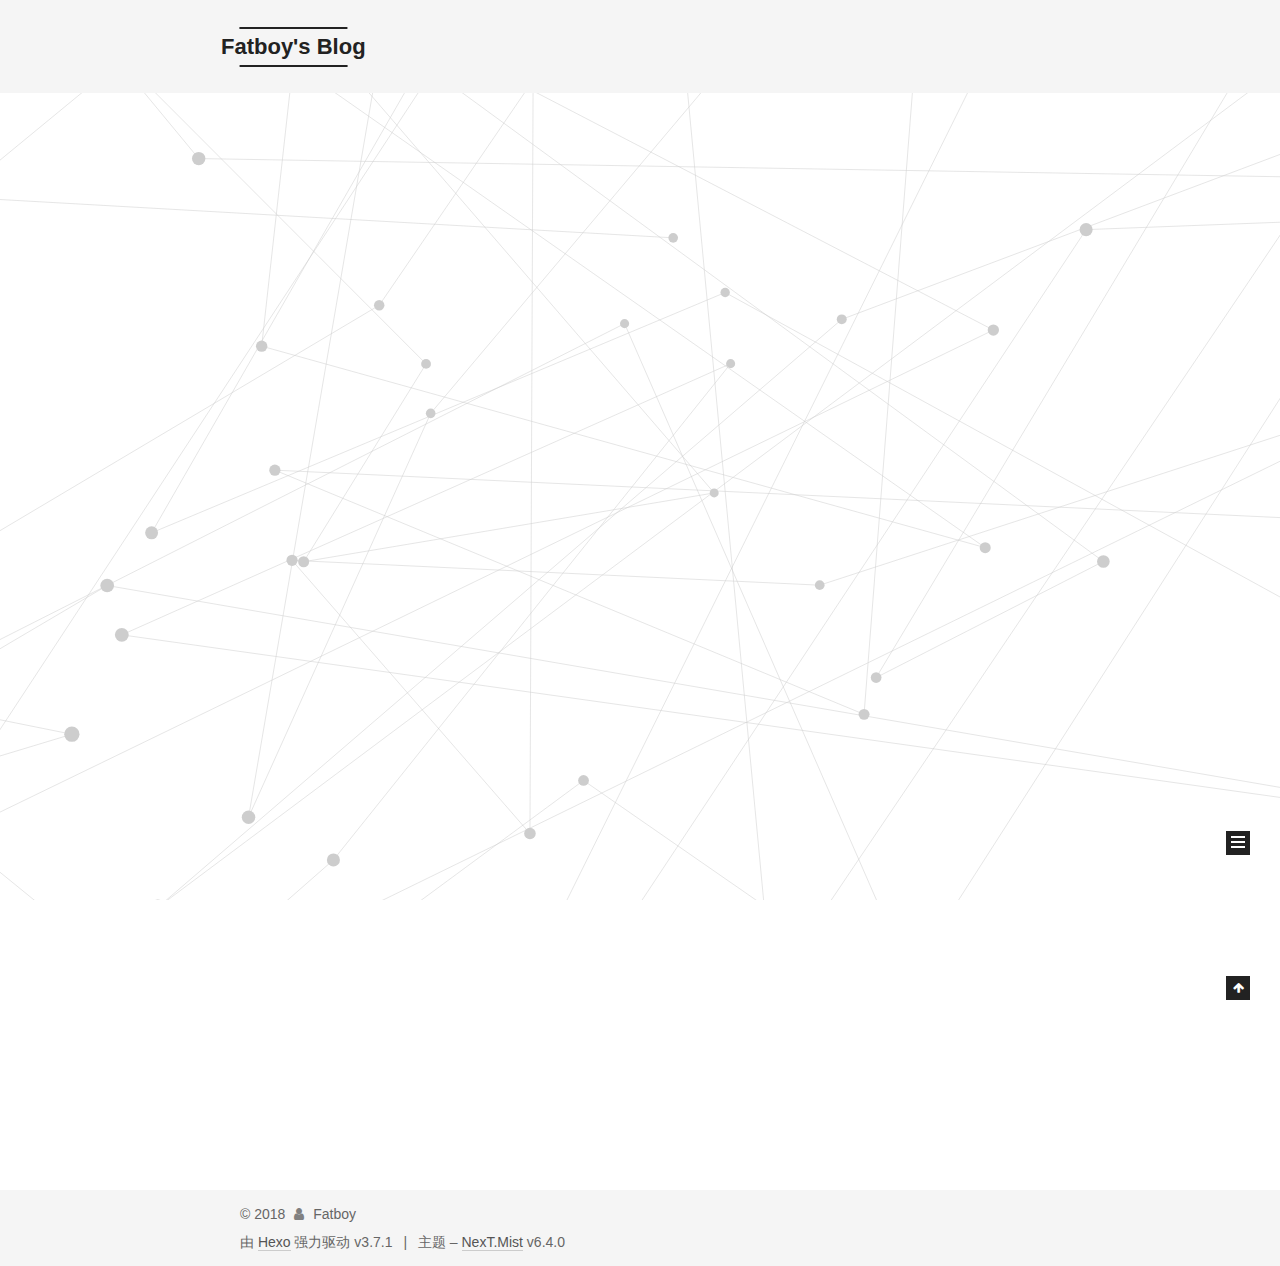
==== commit 71a2edb0: "Site updated: 2018-08-20 17:33:29" ====
--- a/index.html
+++ b/index.html
@@ -14,7 +14,7 @@
   
 
 
-<html class="theme-next muse use-motion" lang="">
+<html class="theme-next mist use-motion" lang="zh-Hans">
 <head>
   <meta charset="UTF-8"/>
 <meta http-equiv="X-UA-Compatible" content="IE=edge" />
@@ -84,7 +84,7 @@
   var NexT = window.NexT || {};
   var CONFIG = {
     root: '/',
-    scheme: 'Muse',
+    scheme: 'Mist',
     version: '6.4.0',
     sidebar: {"position":"left","display":"post","offset":12,"b2t":false,"scrollpercent":false,"onmobile":false},
     fancybox: false,
@@ -110,13 +110,13 @@
 
   <meta name="description" content="各种知识技术类记录与分享~">
 <meta property="og:type" content="website">
-<meta property="og:title" content="Fatboy博客">
-<meta property="og:url" content="http://yoursite.com/index.html">
-<meta property="og:site_name" content="Fatboy博客">
+<meta property="og:title" content="Fatboy&#39;s Blog">
+<meta property="og:url" content="http://fatboy.pw/index.html">
+<meta property="og:site_name" content="Fatboy&#39;s Blog">
 <meta property="og:description" content="各种知识技术类记录与分享~">
-<meta property="og:locale" content="default">
+<meta property="og:locale" content="zh-Hans">
 <meta name="twitter:card" content="summary">
-<meta name="twitter:title" content="Fatboy博客">
+<meta name="twitter:title" content="Fatboy&#39;s Blog">
 <meta name="twitter:description" content="各种知识技术类记录与分享~">
 
 
@@ -124,7 +124,7 @@
 
 
 
-  <link rel="canonical" href="http://yoursite.com/"/>
+  <link rel="canonical" href="http://fatboy.pw/"/>
 
 
 
@@ -134,11 +134,20 @@
   };
 </script>
 
-  <title>Fatboy博客</title>
-  
-
-
-
+  <title>Fatboy's Blog</title>
+  
+
+
+
+
+<script async src="https://www.googletagmanager.com/gtag/js?id=UA-111086030-2"></script>
+<script>
+  window.dataLayer = window.dataLayer || [];
+  function gtag(){dataLayer.push(arguments);}
+  gtag('js', new Date());
+
+  gtag('config', 'UA-111086030-2');
+</script>
 
 
 
@@ -174,7 +183,7 @@
 
 </head>
 
-<body itemscope itemtype="http://schema.org/WebPage" lang="default">
+<body itemscope itemtype="http://schema.org/WebPage" lang="zh-Hans">
 
   
   
@@ -193,19 +202,19 @@
     <div class="custom-logo-site-title">
       <a href="/" class="brand" rel="start">
         <span class="logo-line-before"><i></i></span>
-        <span class="site-title">Fatboy博客</span>
+        <span class="site-title">Fatboy's Blog</span>
         <span class="logo-line-after"><i></i></span>
       </a>
     </div>
     
       
-        <p class="site-subtitle">略略路~</p>
+        <p class="site-subtitle">各种知识学习与分享~</p>
       
     
   </div>
 
   <div class="site-nav-toggle">
-    <button aria-label="Toggle navigation bar">
+    <button aria-label="切换导航栏">
       <span class="btn-bar"></span>
       <span class="btn-bar"></span>
       <span class="btn-bar"></span>
@@ -225,7 +234,7 @@
           
           <li class="menu-item menu-item-home menu-item-active">
     <a href="/" rel="section">
-      <i class="menu-item-icon fa fa-fw fa-home"></i> <br />Startseite</a>
+      <i class="menu-item-icon fa fa-fw fa-home"></i> <br />首页</a>
   </li>
         
         
@@ -233,11 +242,19 @@
           
           <li class="menu-item menu-item-archives">
     <a href="/archives/" rel="section">
-      <i class="menu-item-icon fa fa-fw fa-archive"></i> <br />Archiv</a>
+      <i class="menu-item-icon fa fa-fw fa-archive"></i> <br />归档</a>
   </li>
 
       
       
+        <li class="menu-item menu-item-search">
+          
+            <a href="javascript:;" class="popup-trigger">
+          
+            
+              <i class="menu-item-icon fa fa-search fa-fw"></i> <br />搜索</a>
+        </li>
+      
     </ul>
   
 
@@ -247,12 +264,34 @@
   
 
   
+    <div class="site-search">
+      
+  <div class="popup search-popup local-search-popup">
+  <div class="local-search-header clearfix">
+    <span class="search-icon">
+      <i class="fa fa-search"></i>
+    </span>
+    <span class="popup-btn-close">
+      <i class="fa fa-times-circle"></i>
+    </span>
+    <div class="local-search-input-wrapper">
+      <input autocomplete="off"
+             placeholder="搜索..." spellcheck="false"
+             type="text" id="local-search-input">
+    </div>
+  </div>
+  <div id="local-search-result"></div>
+</div>
+
+
+
+    </div>
+  
 </nav>
 
 
 
   
-
 
 
 </div>
@@ -284,151 +323,16 @@
   
   
   <div class="post-block">
-    <link itemprop="mainEntityOfPage" href="http://yoursite.com/2018/08/17/test-my-site/">
+    <link itemprop="mainEntityOfPage" href="http://fatboy.pw/2018/08/17/hello-world/">
 
     <span hidden itemprop="author" itemscope itemtype="http://schema.org/Person">
-      <meta itemprop="name" content="ChenWeiHao">
+      <meta itemprop="name" content="Fatboy">
       <meta itemprop="description" content="各种知识技术类记录与分享~">
-      <meta itemprop="image" content="/images/avatar.gif">
+      <meta itemprop="image" content="/uploads/avatar.png">
     </span>
 
     <span hidden itemprop="publisher" itemscope itemtype="http://schema.org/Organization">
-      <meta itemprop="name" content="Fatboy博客">
-    </span>
-
-    
-      <header class="post-header">
-
-        
-        
-          <h1 class="post-title" itemprop="name headline">
-                
-                <a class="post-title-link" href="/2018/08/17/test-my-site/" itemprop="url">
-                  test_my_site
-                </a>
-              
-            
-          </h1>
-        
-
-        <div class="post-meta">
-          <span class="post-time">
-
-            
-            
-            
-
-            
-              <span class="post-meta-item-icon">
-                <i class="fa fa-calendar-o"></i>
-              </span>
-              
-                <span class="post-meta-item-text">Veröffentlicht am</span>
-              
-
-              
-                
-              
-
-              <time title="Post created: 2018-08-17 15:11:47" itemprop="dateCreated datePublished" datetime="2018-08-17T15:11:47+08:00">2018-08-17</time>
-            
-
-            
-          </span>
-
-          
-
-          
-            
-          
-
-          
-          
-
-          
-
-          
-
-          
-
-        </div>
-      </header>
-    
-
-    
-    
-    
-    <div class="post-body" itemprop="articleBody">
-
-      
-      
-
-      
-        
-          
-            
-          
-        
-      
-    </div>
-
-    
-
-    
-    
-    
-
-    
-
-    
-
-    
-
-    <footer class="post-footer">
-      
-
-      
-
-      
-
-      
-      
-        <div class="post-eof"></div>
-      
-    </footer>
-  </div>
-  
-  
-  
-  </article>
-
-
-    
-      
-
-  
-
-  
-  
-  
-
-  
-
-  <article class="post post-type-normal" itemscope itemtype="http://schema.org/Article">
-  
-  
-  
-  <div class="post-block">
-    <link itemprop="mainEntityOfPage" href="http://yoursite.com/2018/08/17/hello-world/">
-
-    <span hidden itemprop="author" itemscope itemtype="http://schema.org/Person">
-      <meta itemprop="name" content="ChenWeiHao">
-      <meta itemprop="description" content="各种知识技术类记录与分享~">
-      <meta itemprop="image" content="/images/avatar.gif">
-    </span>
-
-    <span hidden itemprop="publisher" itemscope itemtype="http://schema.org/Organization">
-      <meta itemprop="name" content="Fatboy博客">
+      <meta itemprop="name" content="Fatboy's Blog">
     </span>
 
     
@@ -458,14 +362,14 @@
                 <i class="fa fa-calendar-o"></i>
               </span>
               
-                <span class="post-meta-item-text">Veröffentlicht am</span>
+                <span class="post-meta-item-text">发表于</span>
               
 
               
                 
               
 
-              <time title="Post created: 2018-08-17 15:07:52" itemprop="dateCreated datePublished" datetime="2018-08-17T15:07:52+08:00">2018-08-17</time>
+              <time title="创建时间：2018-08-17 15:07:52" itemprop="dateCreated datePublished" datetime="2018-08-17T15:07:52+08:00">2018-08-17</time>
             
 
             
@@ -474,6 +378,18 @@
           
 
           
+            
+              <span class="post-comments-count">
+                <span class="post-meta-divider">|</span>
+                <span class="post-meta-item-icon">
+                  <i class="fa fa-comment-o"></i>
+                </span>
+                <a href="/2018/08/17/hello-world/#comments" itemprop="discussionUrl">
+                
+                  <span class="post-comments-count disqus-comment-count"
+                        data-disqus-identifier="2018/08/17/hello-world/" itemprop="commentCount"></span>
+                </a>
+              </span>
             
           
 
@@ -580,7 +496,11 @@
         <div class="site-overview">
           <div class="site-author motion-element" itemprop="author" itemscope itemtype="http://schema.org/Person">
             
-              <p class="site-author-name" itemprop="name">ChenWeiHao</p>
+              <img class="site-author-image" itemprop="image"
+                src="/uploads/avatar.png"
+                alt="Fatboy" />
+            
+              <p class="site-author-name" itemprop="name">Fatboy</p>
               <p class="site-description motion-element" itemprop="description">各种知识技术类记录与分享~</p>
           </div>
 
@@ -591,8 +511,8 @@
                 
                   <a href="/archives/">
                 
-                    <span class="site-state-item-count">2</span>
-                    <span class="site-state-item-name">Artikel</span>
+                    <span class="site-state-item-count">1</span>
+                    <span class="site-state-item-name">日志</span>
                   </a>
                 </div>
               
@@ -606,18 +526,41 @@
           
 
           
-
-          
-          
-
-          
-          
-
-          
-            
-          
-          
-
+            <div class="links-of-author motion-element">
+              
+                <span class="links-of-author-item">
+                  <a href="https://github.com/chinafatboy" target="_blank" title="GitHub"><i class="fa fa-fw fa-github"></i>GitHub</a>
+                  
+                </span>
+              
+                <span class="links-of-author-item">
+                  <a href="mailto:fatboy88888888@hotmail.com" target="_blank" title="E-Mail"><i class="fa fa-fw fa-envelope"></i>E-Mail</a>
+                  
+                </span>
+              
+                <span class="links-of-author-item">
+                  <a href="https://plus.google.com/110893882504501998790" target="_blank" title="Google"><i class="fa fa-fw fa-google"></i>Google</a>
+                  
+                </span>
+              
+                <span class="links-of-author-item">
+                  <a href="https://www.facebook.com/chinafatboy" target="_blank" title="FB Page"><i class="fa fa-fw fa-facebook"></i>FB Page</a>
+                  
+                </span>
+              
+            </div>
+          
+
+          
+          
+
+          
+          
+
+          
+            
+          
+          
         </div>
       </section>
 
@@ -639,7 +582,7 @@
   <span class="with-love" id="animate">
     <i class="fa fa-user"></i>
   </span>
-  <span class="author" itemprop="copyrightHolder">ChenWeiHao</span>
+  <span class="author" itemprop="copyrightHolder">Fatboy</span>
 
   
 
@@ -649,7 +592,7 @@
 
 
 
-  <div class="powered-by">Erstellt mit  <a class="theme-link" target="_blank" href="https://hexo.io">Hexo</a> v3.7.1</div>
+  <div class="powered-by">由 <a class="theme-link" target="_blank" href="https://hexo.io">Hexo</a> 强力驱动 v3.7.1</div>
 
 
 
@@ -657,7 +600,7 @@
 
 
 
-  <div class="theme-info">Theme – <a class="theme-link" target="_blank" href="https://theme-next.org">NexT.Muse</a> v6.4.0</div>
+  <div class="theme-info">主题 – <a class="theme-link" target="_blank" href="https://theme-next.org">NexT.Mist</a> v6.4.0</div>
 
 
 
@@ -714,6 +657,9 @@
 
 
 
+  
+  
+
 
 
 
@@ -737,6 +683,16 @@
     <script type="text/javascript" src="/lib/velocity/velocity.ui.min.js?v=1.2.1"></script>
   
 
+  
+  
+    <script type="text/javascript" src="/lib/three/three.min.js"></script>
+  
+
+  
+  
+    <script type="text/javascript" src="/lib/three/canvas_lines.min.js"></script>
+  
+
 
   
 
@@ -761,20 +717,344 @@
 
   
 
-
-
-  
-
-
-
-
-
-
-
-
-
-
-  
+  
+    <script id="dsq-count-scr" src="https://Fatboy.disqus.com/count.js" async></script>
+  
+
+  
+
+
+
+
+
+
+
+
+
+
+
+
+  
+
+  <script type="text/javascript">
+    // Popup Window;
+    var isfetched = false;
+    var isXml = true;
+    // Search DB path;
+    var search_path = "search.xml";
+    if (search_path.length === 0) {
+      search_path = "search.xml";
+    } else if (/json$/i.test(search_path)) {
+      isXml = false;
+    }
+    var path = "/" + search_path;
+    // monitor main search box;
+
+    var onPopupClose = function (e) {
+      $('.popup').hide();
+      $('#local-search-input').val('');
+      $('.search-result-list').remove();
+      $('#no-result').remove();
+      $(".local-search-pop-overlay").remove();
+      $('body').css('overflow', '');
+    }
+
+    function proceedsearch() {
+      $("body")
+        .append('<div class="search-popup-overlay local-search-pop-overlay"></div>')
+        .css('overflow', 'hidden');
+      $('.search-popup-overlay').click(onPopupClose);
+      $('.popup').toggle();
+      var $localSearchInput = $('#local-search-input');
+      $localSearchInput.attr("autocapitalize", "none");
+      $localSearchInput.attr("autocorrect", "off");
+      $localSearchInput.focus();
+    }
+
+    // search function;
+    var searchFunc = function(path, search_id, content_id) {
+      'use strict';
+
+      // start loading animation
+      $("body")
+        .append('<div class="search-popup-overlay local-search-pop-overlay">' +
+          '<div id="search-loading-icon">' +
+          '<i class="fa fa-spinner fa-pulse fa-5x fa-fw"></i>' +
+          '</div>' +
+          '</div>')
+        .css('overflow', 'hidden');
+      $("#search-loading-icon").css('margin', '20% auto 0 auto').css('text-align', 'center');
+
+      
+
+      $.ajax({
+        url: path,
+        dataType: isXml ? "xml" : "json",
+        async: true,
+        success: function(res) {
+          // get the contents from search data
+          isfetched = true;
+          $('.popup').detach().appendTo('.header-inner');
+          var datas = isXml ? $("entry", res).map(function() {
+            return {
+              title: $("title", this).text(),
+              content: $("content",this).text(),
+              url: $("url" , this).text()
+            };
+          }).get() : res;
+          var input = document.getElementById(search_id);
+          var resultContent = document.getElementById(content_id);
+          var inputEventFunction = function() {
+            var searchText = input.value.trim().toLowerCase();
+            var keywords = searchText.split(/[\s\-]+/);
+            if (keywords.length > 1) {
+              keywords.push(searchText);
+            }
+            var resultItems = [];
+            if (searchText.length > 0) {
+              // perform local searching
+              datas.forEach(function(data) {
+                var isMatch = false;
+                var hitCount = 0;
+                var searchTextCount = 0;
+                var title = data.title.trim();
+                var titleInLowerCase = title.toLowerCase();
+                var content = data.content.trim().replace(/<[^>]+>/g,"");
+                
+                var contentInLowerCase = content.toLowerCase();
+                var articleUrl = decodeURIComponent(data.url);
+                var indexOfTitle = [];
+                var indexOfContent = [];
+                // only match articles with not empty titles
+                if(title != '') {
+                  keywords.forEach(function(keyword) {
+                    function getIndexByWord(word, text, caseSensitive) {
+                      var wordLen = word.length;
+                      if (wordLen === 0) {
+                        return [];
+                      }
+                      var startPosition = 0, position = [], index = [];
+                      if (!caseSensitive) {
+                        text = text.toLowerCase();
+                        word = word.toLowerCase();
+                      }
+                      while ((position = text.indexOf(word, startPosition)) > -1) {
+                        index.push({position: position, word: word});
+                        startPosition = position + wordLen;
+                      }
+                      return index;
+                    }
+
+                    indexOfTitle = indexOfTitle.concat(getIndexByWord(keyword, titleInLowerCase, false));
+                    indexOfContent = indexOfContent.concat(getIndexByWord(keyword, contentInLowerCase, false));
+                  });
+                  if (indexOfTitle.length > 0 || indexOfContent.length > 0) {
+                    isMatch = true;
+                    hitCount = indexOfTitle.length + indexOfContent.length;
+                  }
+                }
+
+                // show search results
+
+                if (isMatch) {
+                  // sort index by position of keyword
+
+                  [indexOfTitle, indexOfContent].forEach(function (index) {
+                    index.sort(function (itemLeft, itemRight) {
+                      if (itemRight.position !== itemLeft.position) {
+                        return itemRight.position - itemLeft.position;
+                      } else {
+                        return itemLeft.word.length - itemRight.word.length;
+                      }
+                    });
+                  });
+
+                  // merge hits into slices
+
+                  function mergeIntoSlice(text, start, end, index) {
+                    var item = index[index.length - 1];
+                    var position = item.position;
+                    var word = item.word;
+                    var hits = [];
+                    var searchTextCountInSlice = 0;
+                    while (position + word.length <= end && index.length != 0) {
+                      if (word === searchText) {
+                        searchTextCountInSlice++;
+                      }
+                      hits.push({position: position, length: word.length});
+                      var wordEnd = position + word.length;
+
+                      // move to next position of hit
+
+                      index.pop();
+                      while (index.length != 0) {
+                        item = index[index.length - 1];
+                        position = item.position;
+                        word = item.word;
+                        if (wordEnd > position) {
+                          index.pop();
+                        } else {
+                          break;
+                        }
+                      }
+                    }
+                    searchTextCount += searchTextCountInSlice;
+                    return {
+                      hits: hits,
+                      start: start,
+                      end: end,
+                      searchTextCount: searchTextCountInSlice
+                    };
+                  }
+
+                  var slicesOfTitle = [];
+                  if (indexOfTitle.length != 0) {
+                    slicesOfTitle.push(mergeIntoSlice(title, 0, title.length, indexOfTitle));
+                  }
+
+                  var slicesOfContent = [];
+                  while (indexOfContent.length != 0) {
+                    var item = indexOfContent[indexOfContent.length - 1];
+                    var position = item.position;
+                    var word = item.word;
+                    // cut out 100 characters
+                    var start = position - 20;
+                    var end = position + 80;
+                    if(start < 0){
+                      start = 0;
+                    }
+                    if (end < position + word.length) {
+                      end = position + word.length;
+                    }
+                    if(end > content.length){
+                      end = content.length;
+                    }
+                    slicesOfContent.push(mergeIntoSlice(content, start, end, indexOfContent));
+                  }
+
+                  // sort slices in content by search text's count and hits' count
+
+                  slicesOfContent.sort(function (sliceLeft, sliceRight) {
+                    if (sliceLeft.searchTextCount !== sliceRight.searchTextCount) {
+                      return sliceRight.searchTextCount - sliceLeft.searchTextCount;
+                    } else if (sliceLeft.hits.length !== sliceRight.hits.length) {
+                      return sliceRight.hits.length - sliceLeft.hits.length;
+                    } else {
+                      return sliceLeft.start - sliceRight.start;
+                    }
+                  });
+
+                  // select top N slices in content
+
+                  var upperBound = parseInt('1');
+                  if (upperBound >= 0) {
+                    slicesOfContent = slicesOfContent.slice(0, upperBound);
+                  }
+
+                  // highlight title and content
+
+                  function highlightKeyword(text, slice) {
+                    var result = '';
+                    var prevEnd = slice.start;
+                    slice.hits.forEach(function (hit) {
+                      result += text.substring(prevEnd, hit.position);
+                      var end = hit.position + hit.length;
+                      result += '<b class="search-keyword">' + text.substring(hit.position, end) + '</b>';
+                      prevEnd = end;
+                    });
+                    result += text.substring(prevEnd, slice.end);
+                    return result;
+                  }
+
+                  var resultItem = '';
+
+                  if (slicesOfTitle.length != 0) {
+                    resultItem += "<li><a href='" + articleUrl + "' class='search-result-title'>" + highlightKeyword(title, slicesOfTitle[0]) + "</a>";
+                  } else {
+                    resultItem += "<li><a href='" + articleUrl + "' class='search-result-title'>" + title + "</a>";
+                  }
+
+                  slicesOfContent.forEach(function (slice) {
+                    resultItem += "<a href='" + articleUrl + "'>" +
+                      "<p class=\"search-result\">" + highlightKeyword(content, slice) +
+                      "...</p>" + "</a>";
+                  });
+
+                  resultItem += "</li>";
+                  resultItems.push({
+                    item: resultItem,
+                    searchTextCount: searchTextCount,
+                    hitCount: hitCount,
+                    id: resultItems.length
+                  });
+                }
+              })
+            };
+            if (keywords.length === 1 && keywords[0] === "") {
+              resultContent.innerHTML = '<div id="no-result"><i class="fa fa-search fa-5x" /></div>'
+            } else if (resultItems.length === 0) {
+              resultContent.innerHTML = '<div id="no-result"><i class="fa fa-frown-o fa-5x" /></div>'
+            } else {
+              resultItems.sort(function (resultLeft, resultRight) {
+                if (resultLeft.searchTextCount !== resultRight.searchTextCount) {
+                  return resultRight.searchTextCount - resultLeft.searchTextCount;
+                } else if (resultLeft.hitCount !== resultRight.hitCount) {
+                  return resultRight.hitCount - resultLeft.hitCount;
+                } else {
+                  return resultRight.id - resultLeft.id;
+                }
+              });
+              var searchResultList = '<ul class=\"search-result-list\">';
+              resultItems.forEach(function (result) {
+                searchResultList += result.item;
+              })
+              searchResultList += "</ul>";
+              resultContent.innerHTML = searchResultList;
+            }
+          }
+
+          if ('auto' === 'auto') {
+            input.addEventListener('input', inputEventFunction);
+          } else {
+            $('.search-icon').click(inputEventFunction);
+            input.addEventListener('keypress', function (event) {
+              if (event.keyCode === 13) {
+                inputEventFunction();
+              }
+            });
+          }
+
+          // remove loading animation
+          $(".local-search-pop-overlay").remove();
+          $('body').css('overflow', '');
+
+          proceedsearch();
+        }
+      });
+    }
+
+    // handle and trigger popup window;
+    $('.popup-trigger').click(function(e) {
+      e.stopPropagation();
+      if (isfetched === false) {
+        searchFunc(path, 'local-search-input', 'local-search-result');
+      } else {
+        proceedsearch();
+      };
+    });
+
+    $('.popup-btn-close').click(onPopupClose);
+    $('.popup').click(function(e){
+      e.stopPropagation();
+    });
+    $(document).on('keyup', function (event) {
+      var shouldDismissSearchPopup = event.which === 27 &&
+        $('.search-popup').is(':visible');
+      if (shouldDismissSearchPopup) {
+        onPopupClose();
+      }
+    });
+  </script>
 
 
 
--- a/css/main.css
+++ b/css/main.css
@@ -227,51 +227,51 @@
   margin: 20px 0 15px;
 }
 h1 {
+  font-size: 24px;
+}
+@media (max-width: 767px) {
+  h1 {
+    font-size: 20px;
+  }
+}
+h2 {
   font-size: 22px;
 }
 @media (max-width: 767px) {
-  h1 {
+  h2 {
     font-size: 18px;
   }
 }
-h2 {
+h3 {
   font-size: 20px;
 }
 @media (max-width: 767px) {
-  h2 {
+  h3 {
     font-size: 16px;
   }
 }
-h3 {
+h4 {
   font-size: 18px;
 }
 @media (max-width: 767px) {
-  h3 {
+  h4 {
     font-size: 14px;
   }
 }
-h4 {
+h5 {
   font-size: 16px;
 }
 @media (max-width: 767px) {
-  h4 {
+  h5 {
     font-size: 12px;
   }
 }
-h5 {
+h6 {
   font-size: 14px;
 }
 @media (max-width: 767px) {
-  h5 {
+  h6 {
     font-size: 10px;
-  }
-}
-h6 {
-  font-size: 12px;
-}
-@media (max-width: 767px) {
-  h6 {
-    font-size: 8px;
   }
 }
 p {
@@ -949,8 +949,8 @@
   display: inline-block;
   padding: 0 20px;
   font-size: 14px;
-  color: #fff;
-  background: #222;
+  color: #555;
+  background: transparent;
   border: 2px solid #222;
   text-decoration: none;
   border-radius: 0;
@@ -1110,7 +1110,7 @@
 }
 .site-meta {
   margin: 0;
-  text-align: center;
+  text-align: left;
 }
 @media (max-width: 767px) {
   .site-meta {
@@ -1121,12 +1121,12 @@
   position: relative;
   display: inline-block;
   padding: 0 40px;
-  color: #fff;
+  color: #222;
   background: #222;
   border-bottom: none;
 }
 .brand:hover {
-  color: #fff;
+  color: #222;
 }
 .logo {
   display: inline-block;
@@ -1218,7 +1218,8 @@
   transition-timing-function: ease-in-out;
   transition-delay: 0s;
 }
-.menu .menu-item a:hover {
+.menu .menu-item a:hover,
+.menu-item-active a {
   border-bottom-color: #222;
 }
 .menu .menu-item .fa {
@@ -1360,7 +1361,7 @@
 .posts-collapse {
   position: relative;
   z-index: 1010;
-  margin-left: 55px;
+  margin-left: 0;
 }
 .posts-collapse::after {
   content: " ";
@@ -1652,6 +1653,116 @@
 .fancybox-close:hover {
   border: none;
 }
+#rewardButton {
+  cursor: pointer;
+  border: 0;
+  outline: 0;
+  border-radius: 5px;
+  padding: 0;
+  margin: 0;
+  letter-spacing: normal;
+  text-transform: none;
+  text-indent: 0px;
+  text-shadow: none;
+}
+#rewardButton span {
+  display: inline-block;
+  width: 80px;
+  height: 35px;
+  border-radius: 5px;
+  color: #fff;
+  font-weight: 400;
+  font-style: normal;
+  font-variant: normal;
+  font-stretch: normal;
+  font-size: 18px;
+  font-family: "Microsoft Yahei";
+  background: #f44336;
+}
+#rewardButton span:hover {
+  background: #f7877f;
+}
+#QR {
+  padding-top: 20px;
+}
+#QR a {
+  border: 0;
+}
+#QR img {
+  width: 180px;
+  max-width: 100%;
+  display: inline-block;
+  margin: 0.8em 2em 0 2em;
+}
+#QR > div:hover p {
+  animation: roll 0.1s infinite linear;
+  -webkit-animation: roll 0.1s infinite linear;
+  -moz-animation: roll 0.1s infinite linear;
+}
+@-moz-keyframes roll {
+  from {
+    -webkit-transform: rotateZ(30deg);
+    -moz-transform: rotateZ(30deg);
+    -ms-transform: rotateZ(30deg);
+    -o-transform: rotateZ(30deg);
+    transform: rotateZ(30deg);
+  }
+  to {
+    -webkit-transform: rotateZ(-30deg);
+    -moz-transform: rotateZ(-30deg);
+    -ms-transform: rotateZ(-30deg);
+    -o-transform: rotateZ(-30deg);
+    transform: rotateZ(-30deg);
+  }
+}
+@-webkit-keyframes roll {
+  from {
+    -webkit-transform: rotateZ(30deg);
+    -moz-transform: rotateZ(30deg);
+    -ms-transform: rotateZ(30deg);
+    -o-transform: rotateZ(30deg);
+    transform: rotateZ(30deg);
+  }
+  to {
+    -webkit-transform: rotateZ(-30deg);
+    -moz-transform: rotateZ(-30deg);
+    -ms-transform: rotateZ(-30deg);
+    -o-transform: rotateZ(-30deg);
+    transform: rotateZ(-30deg);
+  }
+}
+@-o-keyframes roll {
+  from {
+    -webkit-transform: rotateZ(30deg);
+    -moz-transform: rotateZ(30deg);
+    -ms-transform: rotateZ(30deg);
+    -o-transform: rotateZ(30deg);
+    transform: rotateZ(30deg);
+  }
+  to {
+    -webkit-transform: rotateZ(-30deg);
+    -moz-transform: rotateZ(-30deg);
+    -ms-transform: rotateZ(-30deg);
+    -o-transform: rotateZ(-30deg);
+    transform: rotateZ(-30deg);
+  }
+}
+@keyframes roll {
+  from {
+    -webkit-transform: rotateZ(30deg);
+    -moz-transform: rotateZ(30deg);
+    -ms-transform: rotateZ(30deg);
+    -o-transform: rotateZ(30deg);
+    transform: rotateZ(30deg);
+  }
+  to {
+    -webkit-transform: rotateZ(-30deg);
+    -moz-transform: rotateZ(-30deg);
+    -ms-transform: rotateZ(-30deg);
+    -o-transform: rotateZ(-30deg);
+    transform: rotateZ(-30deg);
+  }
+}
 .rtl.post-body p,
 .rtl.post-body a,
 .rtl.post-body h1,
@@ -1756,6 +1867,9 @@
   border: 2px solid #333;
   opacity: 1;
 }
+.site-author-image {
+  border-radius: 100%;
+}
 img:hover {
   -webkit-transform: rotateZ(360deg);
   -moz-transform: rotateZ(360deg);
@@ -1848,7 +1962,7 @@
   width: 4px;
   height: 4px;
   border-radius: 50%;
-  background: #2f77ff;
+  background: #d728a1;
 }
 .links-of-blogroll {
   font-size: 13px;
@@ -2485,60 +2599,125 @@
 ul.breadcrumb li+li:last-child {
   font-weight: bold;
 }
-@media (max-width: 767px) {
-  .header-inner,
-  .container .main-inner,
-  .footer-inner {
+a {
+  border-bottom-color: #ccc;
+}
+hr {
+  margin: 20px 0;
+  height: 2px;
+}
+.main-inner {
+  margin-top: 80px;
+}
+.header {
+  background: #f5f5f5;
+}
+.header-inner {
+  padding: 25px 0 20px;
+}
+.header-inner:before,
+.header-inner:after {
+  content: " ";
+  display: table;
+}
+.header-inner:after {
+  clear: both;
+}
+@media (max-width: 767px) {
+  .header-inner {
     width: auto;
-  }
-}
-embed {
+    margin-bottom: 50px;
+    padding: 10px;
+  }
+}
+.site-meta {
+  float: left;
+  margin-left: -20px;
+  line-height: normal;
+}
+@media (max-width: 767px) {
+  .site-meta {
+    margin-left: 10px;
+  }
+}
+.site-meta .brand {
+  padding: 2px 1px;
+  background: none;
+}
+@media (max-width: 767px) {
+  .site-meta .brand {
+    display: block;
+  }
+}
+.site-meta .logo {
+  display: none;
+}
+.site-meta .site-title {
+  font-size: 22px;
+  font-weight: bolder;
+}
+@media (max-width: 767px) {
+  .site-meta .site-title {
+    line-height: 34px;
+  }
+}
+.logo-line-before,
+.logo-line-after {
   display: block;
-  margin: 0px auto 25px auto;
-}
-.custom-logo .site-meta-headline {
-  text-align: center;
-}
-.custom-logo .brand {
-  background: none;
-}
-.custom-logo .site-title {
-  margin: 10px auto 0;
-  font-size: 24px;
-  color: #222;
-}
-.custom-logo .site-title a {
-  border: none;
-}
-.custom-logo-image {
+  overflow: hidden;
   margin: 0 auto;
-  padding: 5px;
-  max-width: 150px;
-  background: #fff;
-}
-@media (max-width: 767px) {
-  .site-nav {
-    position: absolute;
-    left: 0;
-    top: 52px;
-    margin: 0;
-    width: 100%;
+  width: 75%;
+}
+@media (max-width: 767px) {
+  .logo-line-before,
+  .logo-line-after {
+    display: none;
+  }
+}
+.logo-line-before i,
+.logo-line-after i {
+  position: relative;
+  display: block;
+  height: 2px;
+  background: #222;
+}
+@media (max-width: 767px) {
+  .logo-line-before i,
+  .logo-line-after i {
+    height: 3px;
+  }
+}
+.use-motion .logo-line-before i {
+  left: -100%;
+}
+.use-motion .logo-line-after i {
+  right: -100%;
+}
+.site-subtitle {
+  display: none;
+}
+.site-nav-toggle {
+  position: static;
+  float: right;
+}
+.menu {
+  margin: 8px 0 0 0;
+}
+@media (max-width: 767px) {
+  .menu {
+    margin: 20px 0 0 0;
     padding: 0;
-    background: #fff;
-    border-bottom: 1px solid #ddd;
-    z-index: 1030;
-  }
-}
-@media (max-width: 767px) {
-  .menu {
-    text-align: left;
-  }
+  }
+}
+.menu br {
+  display: none;
+}
+.menu .menu-item {
+  margin: 0;
 }
 @media (max-width: 767px) {
   .menu .menu-item {
     display: block;
-    margin: 0 10px;
-    vertical-align: top;
   }
 }
 .menu .menu-item .badge {
@@ -2547,9 +2726,12 @@
   margin-left: 5px;
   font-weight: 700;
   line-height: 1;
+  color: #555;
   text-align: center;
   white-space: nowrap;
-  background-color: #eee;
+  background-color: #fff;
+  border-radius: 10px;
+  text-shadow: 1px 1px 0px rgba(0,0,0,0.1);
 }
 @media (max-width: 767px) {
   .menu .menu-item .badge {
@@ -2557,32 +2739,189 @@
     margin: 0.35em 0 0 0;
   }
 }
-@media (max-width: 767px) {
-  .menu .menu-item br {
-    display: none;
-  }
+.menu .menu-item a {
+  padding: 0 10px;
+  border: none;
+  border-radius: 2px;
+  transition-property: background;
 }
 @media (max-width: 767px) {
   .menu .menu-item a {
-    padding: 5px 10px;
-    border-bottom-color: #fff !important;
-  }
-}
-.menu .menu-item .fa {
-  margin-right: 0;
-}
+    text-align: left;
+  }
+}
+.menu .menu-item a:hover,
 .menu-item-active a {
-  border-bottom-color: #222 !important;
-  color: #222;
-}
-@media (max-width: 767px) {
-  .menu-item-active a {
-    border-bottom-color: #fff !important;
+  background: #e1e1e1;
+}
+.menu a::before {
+  display: none;
+}
+@media (max-width: 767px) {
+  .menu a::before {
+    display: block;
+  }
+}
+@media (max-width: 767px) {
+  .menu {
+    float: none;
   }
 }
 .site-search form {
   display: none;
 }
+.posts-expand {
+  padding-top: 0;
+}
+.posts-expand .post-title,
+.posts-expand .post-meta {
+  text-align: left;
+}
+@media (max-width: 767px) {
+  .posts-expand .post-title,
+  .posts-expand .post-meta {
+    text-align: center;
+  }
+}
+.posts-expand .post-eof {
+  display: none;
+}
+.posts-expand .post {
+  margin-top: 120px;
+}
+.posts-expand .post:first-child {
+  margin-top: 0;
+}
+.posts-expand .post-meta {
+  margin-top: 5px;
+  margin-bottom: 20px;
+}
+.posts-expand .post-title {
+  position: relative;
+  font-size: 26px;
+  font-weight: 400;
+}
+@media (max-width: 767px) {
+  .posts-expand .post-title {
+    font-size: 22px;
+  }
+}
+@media (min-width: 1200px) {
+  .posts-expand .post-title {
+    font-size: 26px;
+  }
+}
+.posts-expand .post-title:hover:before {
+  background: #222;
+}
+@media (max-width: 767px) {
+  .posts-expand .post-body {
+    font-size: 14px;
+  }
+}
+.posts-expand .post-body img {
+  margin: 0;
+}
+.posts-expand .post-tags {
+  text-align: left;
+}
+.posts-expand .post-tags a {
+  padding: 1px 5px;
+  background: #f5f5f5;
+  border-bottom: none;
+}
+.posts-expand .post-tags a:hover {
+  background: #ccc;
+}
+.posts-expand .post-nav {
+  margin-top: 40px;
+}
+.post-button {
+  margin-top: 20px;
+  text-align: left;
+}
+.post-button a {
+  padding: 0;
+  font-size: 14px;
+  background: none;
+  border: none;
+  border-bottom: 2px solid #666;
+  transition-property: border;
+}
+@media (max-width: 767px) {
+  .post-button a {
+    font-size: 12px;
+  }
+}
+@media (min-width: 1200px) {
+  .post-button a {
+    font-size: 16px;
+  }
+}
+.post-button a:hover {
+  border-bottom-color: #222;
+}
 .links-of-blogroll-inline .links-of-blogroll-item {
   display: inline-block;
 }
+.btn {
+  padding: 0 10px;
+  border-width: 2px;
+  border-radius: 0;
+}
+.headband {
+  display: none;
+}
+.site-search {
+  position: relative;
+  float: right;
+  margin-top: 5px;
+  padding-top: 3px;
+}
+@media (max-width: 767px) {
+  .site-search {
+    float: none;
+    padding: 0 10px;
+  }
+}
+@media (max-width: 767px) {
+  .container .main-inner {
+    width: auto;
+  }
+}
+.page-post-detail .post-title,
+.page-post-detail .post-meta {
+  text-align: center;
+}
+.page-post-detail .post-title:before {
+  display: none;
+}
+.page-post-detail .post-meta {
+  margin-bottom: 60px;
+}
+.pagination {
+  margin: 120px 0 0;
+  text-align: left;
+}
+@media (max-width: 767px) {
+  .pagination {
+    margin: 80px 10px 0;
+    text-align: center;
+  }
+}
+.footer {
+  margin-top: 80px;
+  padding: 10px 0;
+  background: #f5f5f5;
+  color: #666;
+}
+.footer-inner {
+  margin: 0 auto;
+  text-align: left;
+}
+@media (max-width: 767px) {
+  .footer-inner {
+    width: auto;
+    text-align: center;
+  }
+}
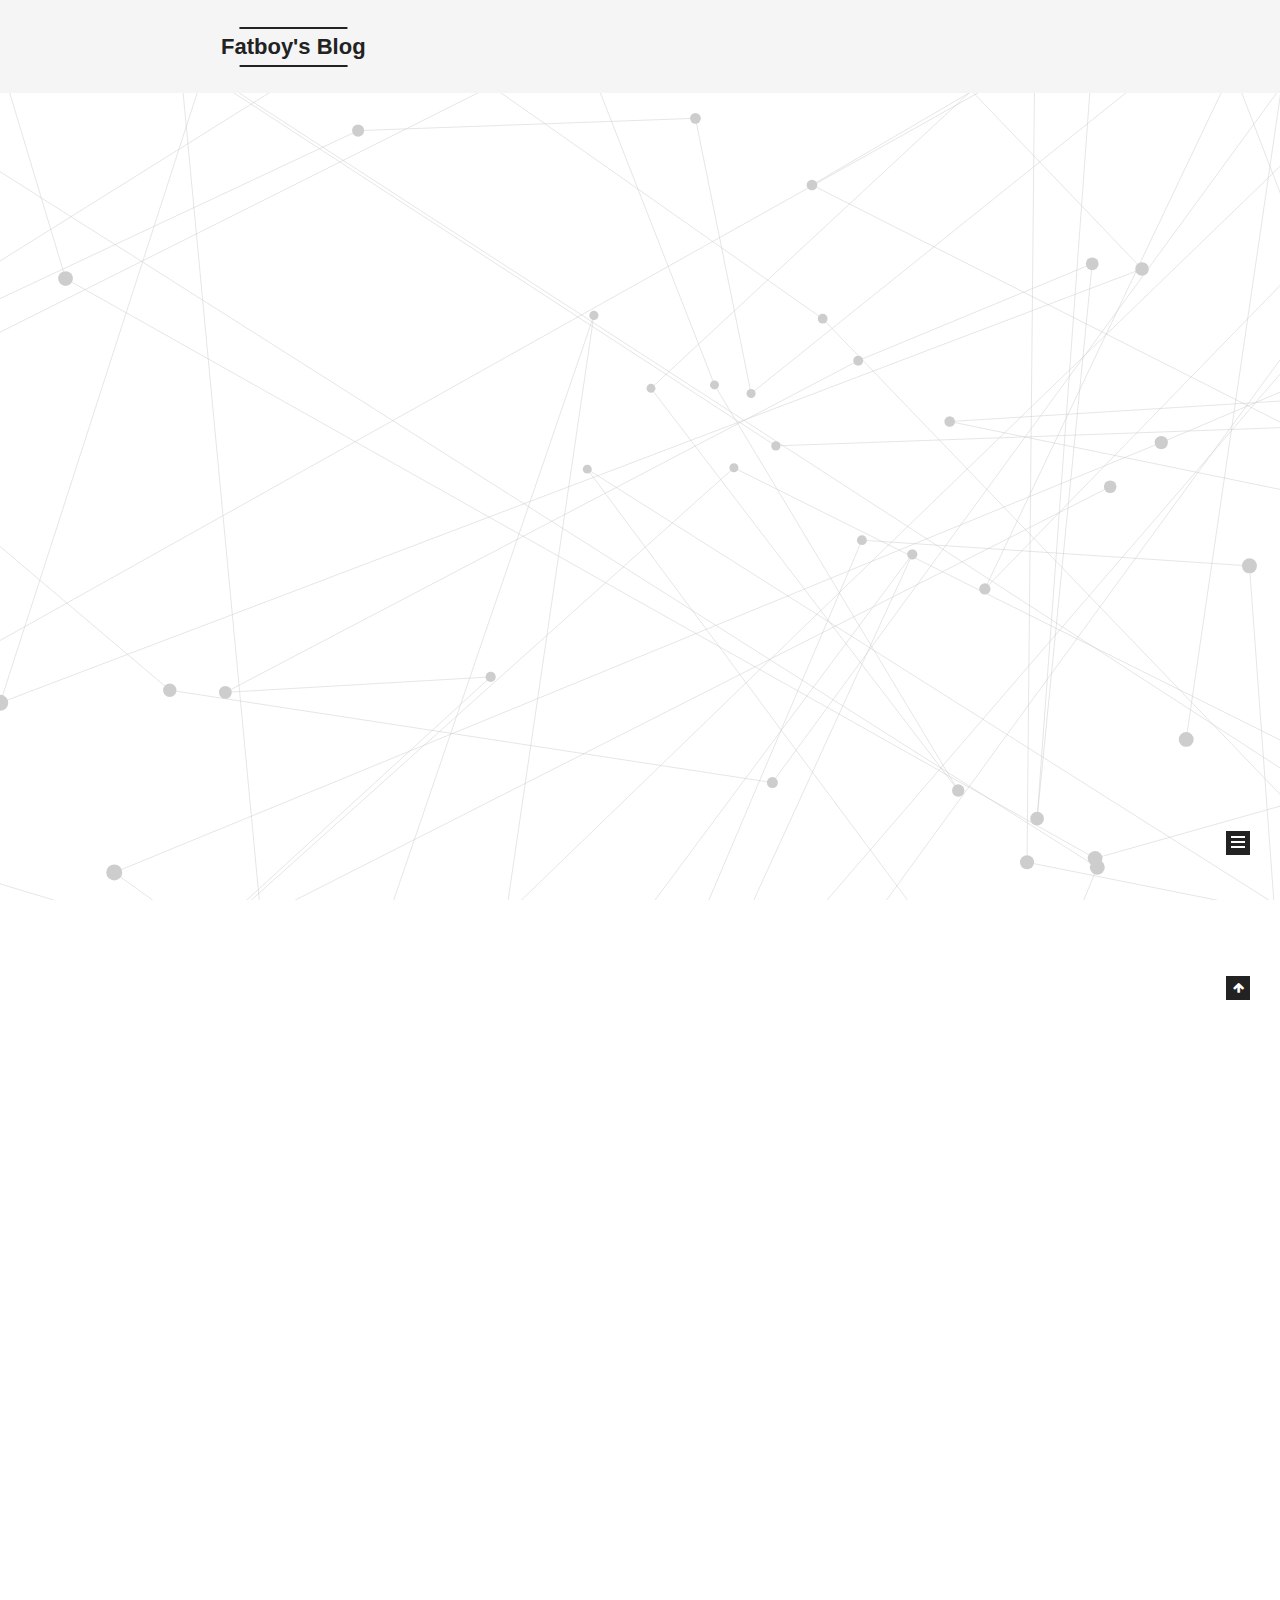
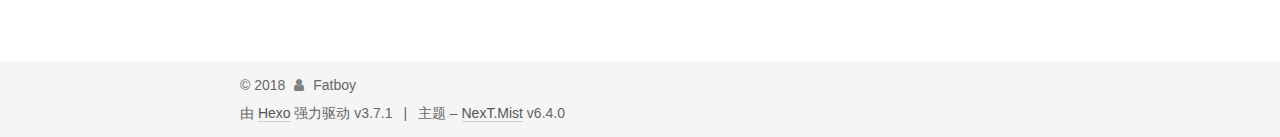
==== commit 12d12861: "Site updated: 2018-08-30 12:32:28" ====
--- a/index.html
+++ b/index.html
@@ -323,6 +323,178 @@
   
   
   <div class="post-block">
+    <link itemprop="mainEntityOfPage" href="http://fatboy.pw/2018/08/26/Github-Hexo-搭建博客/">
+
+    <span hidden itemprop="author" itemscope itemtype="http://schema.org/Person">
+      <meta itemprop="name" content="Fatboy">
+      <meta itemprop="description" content="各种知识技术类记录与分享~">
+      <meta itemprop="image" content="/uploads/avatar.png">
+    </span>
+
+    <span hidden itemprop="publisher" itemscope itemtype="http://schema.org/Organization">
+      <meta itemprop="name" content="Fatboy's Blog">
+    </span>
+
+    
+      <header class="post-header">
+
+        
+        
+          <h1 class="post-title" itemprop="name headline">
+                
+                <a class="post-title-link" href="/2018/08/26/Github-Hexo-搭建博客/" itemprop="url">
+                  Github + Hexo 搭建博客
+                </a>
+              
+            
+          </h1>
+        
+
+        <div class="post-meta">
+          <span class="post-time">
+
+            
+            
+            
+
+            
+              <span class="post-meta-item-icon">
+                <i class="fa fa-calendar-o"></i>
+              </span>
+              
+                <span class="post-meta-item-text">发表于</span>
+              
+
+              
+                
+              
+
+              <time title="创建时间：2018-08-26 12:34:56" itemprop="dateCreated datePublished" datetime="2018-08-26T12:34:56+08:00">2018-08-26</time>
+            
+
+            
+              
+
+              
+                
+                <span class="post-meta-divider">|</span>
+                
+
+                <span class="post-meta-item-icon">
+                  <i class="fa fa-calendar-check-o"></i>
+                </span>
+                
+                  <span class="post-meta-item-text">更新于</span>
+                
+                <time title="修改时间：2018-08-30 12:28:28" itemprop="dateModified" datetime="2018-08-30T12:28:28+08:00">2018-08-30</time>
+              
+            
+          </span>
+
+          
+
+          
+            
+              <span class="post-comments-count">
+                <span class="post-meta-divider">|</span>
+                <span class="post-meta-item-icon">
+                  <i class="fa fa-comment-o"></i>
+                </span>
+                <a href="/2018/08/26/Github-Hexo-搭建博客/#comments" itemprop="discussionUrl">
+                
+                  <span class="post-comments-count disqus-comment-count"
+                        data-disqus-identifier="2018/08/26/Github-Hexo-搭建博客/" itemprop="commentCount"></span>
+                </a>
+              </span>
+            
+          
+
+          
+          
+
+          
+
+          
+
+          
+
+        </div>
+      </header>
+    
+
+    
+    
+    
+    <div class="post-body" itemprop="articleBody">
+
+      
+      
+
+      
+        
+          <h1 id="前言"><a href="#前言" class="headerlink" title="前言"></a>前言</h1><p>使用 GitHub Pages 功能搭建博客的好处有：</p>
+<ul>
+<li>免费，GitHub 提供无限流量。</li>
+<li>都是静态文件，世界各地都有理想的访问速度。(访问速度可以进一步优化)</li>
+<li>拥有绝对的管理权，又享受 Git 的版本管理功能，不用担心文章遗失。
+          <!--noindex-->
+          <div class="post-button text-center">
+            <a class="btn" href="/2018/08/26/Github-Hexo-搭建博客/#more" rel="contents">
+              阅读全文 &raquo;
+            </a>
+          </div>
+          <!--/noindex-->
+        
+      
+    </div>
+
+    
+
+    
+    
+    
+
+    
+
+    
+
+    
+
+    <footer class="post-footer">
+      
+
+      
+
+      
+
+      
+      
+        <div class="post-eof"></div>
+      
+    </footer>
+  </div>
+  
+  
+  
+  </article>
+
+
+    
+      
+
+  
+
+  
+  
+  
+
+  
+
+  <article class="post post-type-normal" itemscope itemtype="http://schema.org/Article">
+  
+  
+  
+  <div class="post-block">
     <link itemprop="mainEntityOfPage" href="http://fatboy.pw/2018/08/17/hello-world/">
 
     <span hidden itemprop="author" itemscope itemtype="http://schema.org/Person">
@@ -511,7 +683,7 @@
                 
                   <a href="/archives/">
                 
-                    <span class="site-state-item-count">1</span>
+                    <span class="site-state-item-count">2</span>
                     <span class="site-state-item-name">日志</span>
                   </a>
                 </div>
--- a/css/main.css
+++ b/css/main.css
@@ -1962,7 +1962,7 @@
   width: 4px;
   height: 4px;
   border-radius: 50%;
-  background: #d728a1;
+  background: #9cff2d;
 }
 .links-of-blogroll {
   font-size: 13px;
